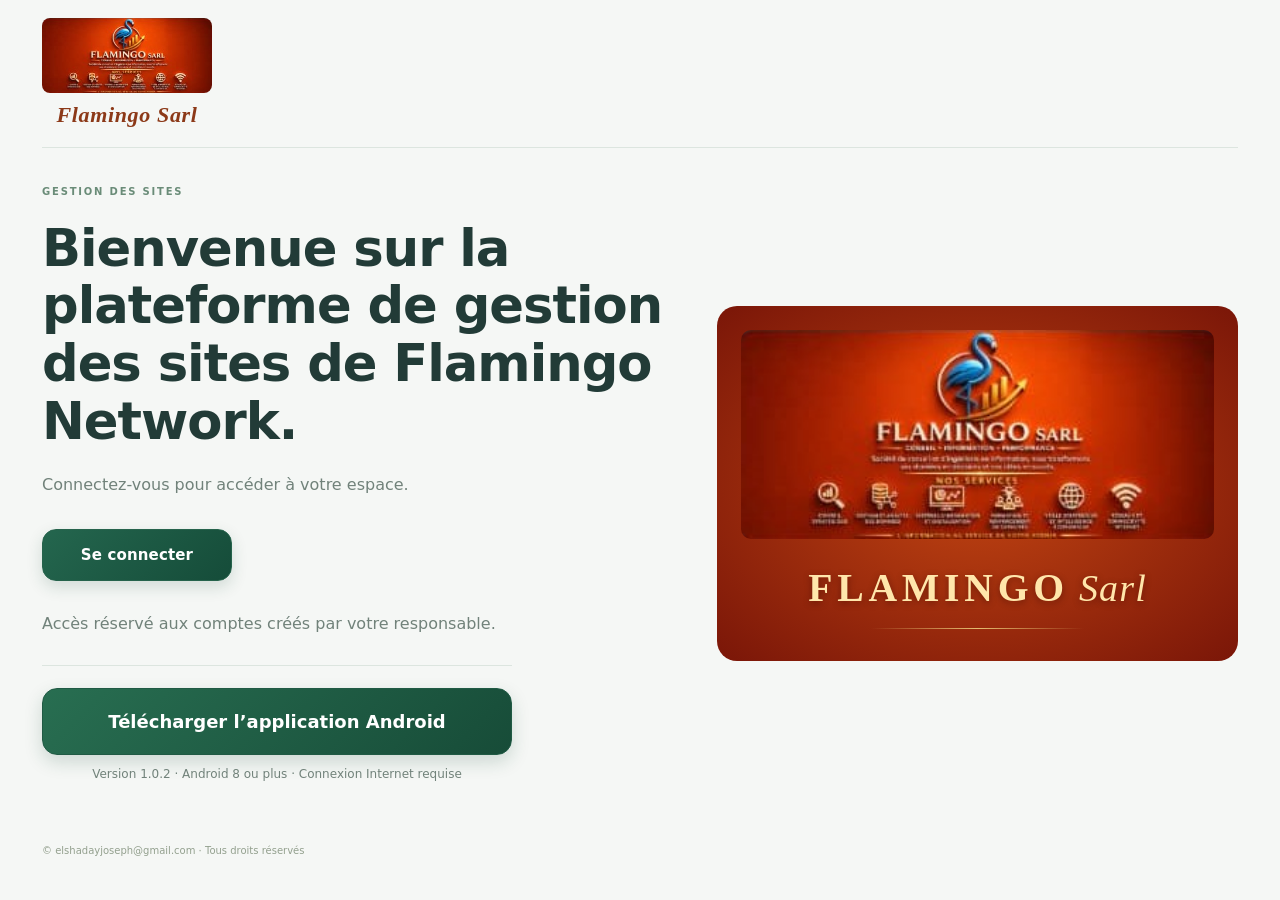
==== index.html @ aff2b4f1 "Allow flexible account names and super-user removal of users and sites while preserving reports" ====
<!doctype html><html lang="fr"><head><meta charset="utf-8"><meta name="viewport" content="width=device-width,initial-scale=1"><title>Flamingo Network · Gestion des sites</title><link rel="icon" href="image1.png" type="image/jpeg"><link rel="stylesheet" href="style.css"></head><body class="public-page"><aside><div class="brand"><img class="brand-logo" src="image1.png" alt="Flamingo SARL"><small>GESTION DES SITES</small></div><nav><button data-view="dashboard" class="active">◫ &nbsp; Tableau de bord</button><button data-view="history">▤ &nbsp; Historique et PDF</button><button data-view="guide">ⓘ &nbsp; Guide d’utilisation</button><button data-view="accounts" id="accounts-nav" hidden>♙ &nbsp; Sites et utilisateurs</button></nav></aside><main><header><div class="header-brand"><img class="header-logo" src="image1.png" alt="Flamingo SARL"><span class="header-brand-name">Flamingo Sarl</span></div><span>ESPACE DE GESTION <span id="mode"></span></span><div><span id="identity"></span> <button id="logout" hidden>Déconnexion</button></div></header><div id="notice" role="status" aria-live="polite"></div><section id="welcome" class="welcome"><div class="welcome-copy"><p class="eyebrow">GESTION DES SITES</p><h1>Bienvenue sur la plateforme de gestion des sites de Flamingo Network.</h1><p>Connectez-vous pour accéder à votre espace.</p><button id="connect" class="primary">Se connecter</button><p class="hint">Accès réservé aux comptes créés par votre responsable.</p><div id="android-download-card" class="android-download-card"><a class="android-download" href="/downloads/flamingo-network-v1.0.2.apk" download="flamingo-network-v1.0.2.apk">Télécharger l’application Android</a><p>Version 1.0.2 · Android 8 ou plus · Connexion Internet requise</p></div></div><div class="welcome-visual"><img id="welcome-picture" src="image1.png" alt="Flamingo SARL — Notre entreprise"><div class="flamingo-signature"><span class="flamingo-wordmark">FLAMINGO</span> <span class="flamingo-sarl">Sarl</span></div><span>◈</span><h2>Bienvenue dans<br>votre espace.</h2><p>Votre plateforme de gestion des sites.</p></div></section><section id="login" hidden><p class="eyebrow">BIENVENUE</p><h1>Connectez-vous à votre espace.</h1><p>Connectez-vous pour retrouver les rapports de votre site.</p><form id="login-form" class="panel login"><label>Nom d’utilisateur ou e-mail<input name="username" autocomplete="username" required autocapitalize="none" spellcheck="false" placeholder="Votre identifiant ou votre e-mail"></label><label>Mot de passe<input name="password" type="password" autocomplete="current-password" required></label><button class="primary">Se connecter</button><button type="button" id="back-welcome">Retour à l’accueil</button></form></section><section id="workspace" hidden><div class="heading"><div><p class="eyebrow">VUE D’ENSEMBLE</p><h1 id="page-title">Tableau de bord</h1><p id="subtitle">Les chiffres du jour. Une vue claire sur votre activité.</p></div><button id="print">↗ &nbsp; Imprimer</button></div><div class="toolbar"><label>Site<select id="site"></select></label><span id="role-label"></span><button id="global-reset" class="danger" hidden>Tout réinitialiser</button></div><div id="dashboard"><div class="section-heading"><h2 id="totals-title">Les cumuls à jour</h2><span id="period-start"></span></div><div id="stats" class="stats"></div><div class="actions"><span>La caisse est collectée ? Clôturez cette période pour démarrer un nouveau cumul.</span><button id="reset" class="danger">Reset cumul · Clôturer la caisse</button></div><section class="panel monthly-panel" id="monthly-panel" hidden><div class="section-heading"><div><p class="eyebrow">PÉRIODE DU 10 AU 9</p><h2 id="monthly-title">Rapport mensuel</h2></div><label class="cycle-label">Période du rapport<select id="report-cycle"></select></label></div><p class="hint">Les remises de caisse ne remettent pas ce rapport à zéro. Les données restent disponibles pour la préparation des parts des associés.</p><div id="monthly-stats" class="stats"></div><p id="monthly-count" class="hint"></p><button id="archive-current-cycle" hidden>Archiver cette période en PDF</button></section><div class="columns"><section class="panel" id="entry-panel"><div class="panel-title"><div><p class="eyebrow">SAISIE QUOTIDIENNE</p><h2 id="form-title">Rapport journalier</h2></div><span class="badge">FC / g</span></div><form id="report-form"><label>Date du rapport<input name="report_date" type="date" required></label><div class="form-grid"><label>Connexion <span>FC</span><input name="connection" type="number" min="0" step="0.01" required placeholder="0"></label><label>Transferts M-pesa <span>FC</span><input name="mpesa" type="number" min="0" step="0.01" required placeholder="0"></label><label>Commission M-pesa (%) <span>FC</span><input name="commission" type="number" min="0" step="0.01" required placeholder="0"></label><label>Montant d’achat d’or <span>FC</span><input name="gold_cost" type="number" min="0" step="0.01" required placeholder="0"></label><label>Poids d’or du jour <span>g</span><input name="gold_weight" type="number" min="0" step="0.001" required placeholder="0,000"></label></div><p class="hint">Le champ « % » correspond à la commission reçue en FC.</p><button class="primary" id="save">Ajouter le rapport</button><button type="button" id="cancel-edit" hidden>Annuler</button></form></section><section class="panel note"><span class="large-icon">◈</span><p class="eyebrow">UNE CAISSE BIEN SUIVIE</p><h2>Chaque journée compte.</h2><p>Ajoutez un rapport par jour et par site. Vos cumuls se mettent à jour automatiquement.</p><hr><p><b>Une remise de caisse traçable</b><br>La clôture conserve vos rapports et ouvre une nouvelle période. Les périodes précédentes restent consultables.</p></section></div><section class="panel reports"><div class="section-heading"><h2 id="reports-title">Rapports journaliers</h2><label class="compact">Filtrer par date <input id="date-filter" type="date"></label></div><div class="table-wrap"><table><thead><tr><th>Date</th><th class="site-col" hidden>Site</th><th>Connexion</th><th>M-pesa</th><th>Commission (%)</th><th>Achat or</th><th>Poids or</th><th class="edit-col">Actions</th></tr></thead><tbody id="reports"></tbody></table></div></section></div><section id="history" hidden><section class="panel" id="archive-history" hidden><h2>Archives PDF et sauvegardes</h2><p id="archive-note"></p><div id="archive-list"></div></section><div id="cash-history"></div></section><section id="accounts" hidden><div class="columns"><section class="panel"><h2>Créer un compte</h2><p>Les comptes sont créés par le super utilisateur. Aucune inscription libre.</p><form id="account-form"><div class="form-grid"><label>Nom d’utilisateur<input name="username" required placeholder="site.centre" autocomplete="off"></label><label>Nom affiché<input name="display_name" required></label><label>Mot de passe initial<input name="password" type="password" required minlength="6" autocomplete="new-password"></label><label>Rôle<select name="role"><option value="site">Utilisateur de site</option><option value="admin">Administrateur</option></select></label><label id="account-site-label">Site attribué<select name="site_id" id="account-site"></select></label></div><p class="hint">Identifiant libre : majuscules, minuscules, espaces et noms courts acceptés. Mot de passe : 6 caractères minimum (Supabase). Deux administrateurs maximum.</p><button class="primary">Créer le compte</button></form></section><section class="panel"><h2>Créer un site</h2><p>Chaque site dispose de ses propres rapports et d’une caisse indépendante.</p><form id="site-form"><label>Nom du site<input name="name" required maxlength="100"></label><p class="hint">Une première période de caisse est ouverte automatiquement.</p><button class="primary">Créer le site</button></form></section></div><section class="panel reports"><h2>Sites existants</h2><div class="table-wrap"><table><thead><tr><th>Site</th><th>Actions</th></tr></thead><tbody id="site-list"></tbody></table></div></section><section class="panel reports"><h2>Comptes existants</h2><div class="table-wrap"><table><thead><tr><th>Nom d’utilisateur</th><th>Nom</th><th>Rôle</th><th>Site</th><th>Actions</th></tr></thead><tbody id="account-list"></tbody></table></div></section></section><section id="guide" class="panel" hidden><h2>Votre rapport quotidien</h2><p>Saisissez les recettes internet, le montant transféré par M-pesa, les commissions reçues, le montant d’achat d’or et le poids d’or. Tous les montants sont en francs congolais (FC), et le poids est en grammes.</p><p>Un seul rapport est autorisé par date et par site. Les cumuls correspondent aux rapports de la période ouverte. La date du rapport doit appartenir à cette période.</p><h2>Rapports mensuels du 10 au 9</h2><p>Une période commence le 10 et se termine le 9 du mois suivant. Les administrateurs et le super utilisateur peuvent choisir une période et consulter ses cinq totaux, pour un site ou tous les sites. La date du rapport détermine sa période mensuelle. Une clôture de caisse ne retire aucun rapport des totaux mensuels. Le calcul des parts des associés sera défini ultérieurement.</p><h2>Accès et clôtures</h2><p>Le compte de site ajoute ses rapports et consulte son historique. Les deux administrateurs consultent tous les sites, impriment et clôturent les caisses. Le super utilisateur dispose en plus de la modification et de la suppression des rapports. Les administrateurs et le super utilisateur choisissent « Tous les sites (All) » pour consulter les cinq cumuls réunis des caisses ouvertes. La clôture se fait site par site.</p><p>« Reset cumul » conserve la période clôturée, l’heure de collecte et le compte ayant effectué la clôture. Les nouveaux rapports alimentent la période suivante.</p></section></section><footer>© elshadayjoseph@gmail.com · Tous droits réservés</footer></main><dialog id="reset-all-dialog"><form id="global-reset-form"><p class="eyebrow">SUPER UTILISATEUR UNIQUEMENT</p><h2>Tout réinitialiser</h2><p>Une sauvegarde complète et un PDF seront enregistrés avant toute suppression. Les rapports courants et les cumuls de caisse de tous les sites seront vidés. Les sites, les comptes et les archives seront conservés.</p><p>Le rapport mensuel repartira lui aussi à zéro. Les anciennes données restent uniquement dans les archives. Aucun reset ne sera effectué si la sauvegarde échoue.</p><label>Pour confirmer, écrivez TOUT REINITIALISER<input name="confirmation" required pattern="TOUT REINITIALISER" autocomplete="off" autocapitalize="characters"></label><label>Votre mot de passe actuel<input name="password" type="password" required autocomplete="current-password"></label><p id="reset-error" role="alert"></p><div class="dialog-actions"><button type="button" id="cancel-global-reset">Annuler</button><button class="danger">Sauvegarder puis tout réinitialiser</button></div></form></dialog><script src="config.js"></script><script type="module" src="app.js?v=accounts-2"></script></body></html>
---- style.css ----
:root{font-family:Inter,system-ui,sans-serif;color:#223b37;background:#f5f7f5;font-size:14px}*{box-sizing:border-box}body{margin:0;display:flex}aside{width:235px;background:#123f36;color:#fff;position:fixed;inset:0 auto 0 0;padding:35px 23px;display:flex;flex-direction:column}.brand{font-size:26px;letter-spacing:3px}.brand small{display:block;font-size:9px;letter-spacing:2px;color:#acc5bd;margin:12px 0 50px}nav button{display:block;width:100%;text-align:left;border:0;color:#bcd1ca;background:none;margin:10px 0;padding:14px 10px;font-size:13px}nav button.active{background:#2c574b;color:#fff}.aside-bottom{margin-top:auto;font-size:12px;line-height:2}.aside-bottom span{color:#9fbfb4;font-size:10px}main{margin-left:235px;padding:0 42px;max-width:1700px;width:calc(100% - 235px)}header{height:83px;border-bottom:1px solid #dce5df;display:flex;align-items:center;justify-content:space-between;font-size:10px;letter-spacing:1px;color:#6c8279}h1{font-size:33px;letter-spacing:-1px;font-weight:600;margin:7px 0 8px}h2{font-size:17px;font-weight:600;margin:0}p{line-height:1.7;color:#71827a}.eyebrow{font-size:10px;letter-spacing:1.8px;color:#6a8c78;font-weight:700;margin:0}.heading{display:flex;justify-content:space-between;align-items:center;margin:32px 0 26px}.heading p:last-child{margin-bottom:0}button{font:inherit;border:1px solid #d5dfd8;background:#fff;color:#305345;border-radius:7px;padding:11px 16px;cursor:pointer}button:hover{filter:brightness(.96)}button:disabled{opacity:.55;cursor:wait}button.primary{background:#205a44;border-color:#205a44;color:white}.toolbar{display:flex;align-items:center;justify-content:space-between;background:#eaf0eb;padding:13px 18px;border-radius:8px;margin-bottom:26px}.toolbar label{display:flex;align-items:center;gap:15px}.toolbar select{width:200px;background:white}label{display:block;font-size:12px;font-weight:500}input,select{font:inherit;width:100%;padding:11px;margin-top:7px;border:1px solid #d9e2da;border-radius:6px;background:#fff;color:#29493c}input:focus,select:focus{outline:2px solid #8bab91;outline-offset:2px}.toolbar select{margin:0}.section-heading{display:flex;align-items:center;justify-content:space-between;margin:0 0 18px;gap:12px}.section-heading>span{font-size:12px;color:#7a8a7f}.stats{display:grid;grid-template-columns:repeat(5,1fr);gap:12px}.stat{border:1px solid #e0e6de;background:white;border-radius:9px;padding:20px 16px}.stat:first-child{background:#205a44;color:white;border-color:#205a44}.stat small{font-size:11px;opacity:.8;display:block;min-height:30px}.stat strong{font-size:23px;display:block;font-weight:600;margin:10px 0;overflow-wrap:anywhere}.stat span{font-size:10px;opacity:.65}.actions{display:flex;align-items:center;justify-content:space-between;gap:12px;margin:18px 0 28px}.actions>span{font-size:11px;color:#77867c}.danger{color:#9c5b32;background:#fff9f1;border-color:#eadbc8;font-size:11px}.columns{display:grid;grid-template-columns:1.6fr 1fr;gap:22px}.panel{background:#fff;border:1px solid #e0e7df;border-radius:10px;padding:25px}.panel-title{display:flex;justify-content:space-between;align-items:center;margin-bottom:22px}.panel-title h2{margin-top:7px}.badge{background:#eef3ea;color:#62814d;padding:7px;border-radius:5px;font-size:10px}.form-grid{display:grid;grid-template-columns:1fr 1fr;gap:18px;margin-top:18px}label span{float:right;font-size:10px;color:#91a18f}.hint{font-size:11px;margin:19px 0}.note{background:#edf1e5;display:flex;flex-direction:column;justify-content:center}.note p{font-size:13px;color:#73816c}.note h2{font-size:26px;margin-top:10px}.note hr{border:0;border-top:1px solid #d5dfcb;width:100%;margin:12px 0}.large-icon{font-size:45px;color:#779261;margin-bottom:20px}.reports{margin:25px 0}.table-wrap{overflow:auto}table{border-collapse:collapse;width:100%;font-size:12px;text-align:left}th{background:#f4f6f1;color:#7c8b7a;font-size:10px;white-space:nowrap}td,th{padding:14px 10px;border-bottom:1px solid #e9eee6}td{white-space:nowrap}td button{font-size:10px;padding:6px;margin-right:5px}.compact{display:flex;align-items:center;gap:10px;font-size:11px}.compact input{width:150px;margin:0}.login{max-width:400px;display:grid;gap:20px;margin-top:25px}.empty{padding:30px;color:#889383;text-align:center}footer{display:flex;justify-content:space-between;color:#93a08e;font-size:10px;padding:25px 0}#notice:not(:empty){background:#fff3d9;border:1px solid #e8d8ad;border-radius:6px;padding:14px;margin-top:20px;line-height:1.6}#identity,#role-label{font-size:11px}#mode{color:#ab682f}#history .panel{margin-bottom:20px}#history h2{margin-bottom:10px}[hidden]{display:none!important}@media(max-width:1150px){.stats{grid-template-columns:repeat(3,1fr)}.columns{grid-template-columns:1fr}.note{display:none}}@media(max-width:760px){aside{position:static;width:100%;padding:15px}.brand{font-size:20px}.brand small,.aside-bottom{display:none}nav{display:flex;gap:8px;overflow:auto}nav button{white-space:nowrap;font-size:11px;padding:10px;margin:12px 0 0}body{display:block}main{margin:0;padding:0 18px;width:100%}header{height:65px;gap:10px}header>span{display:none}.heading{align-items:flex-start;gap:15px}h1{font-size:27px}.stats{grid-template-columns:1fr 1fr}.stat{padding:15px}.stat strong{font-size:20px}.actions{align-items:flex-start;flex-direction:column}.panel{padding:18px}.form-grid{gap:14px}.toolbar{gap:10px}.toolbar select{width:150px}footer{gap:20px}.section-heading{flex-wrap:wrap}}@media print{aside,header,footer,.heading button,.toolbar,#entry-panel,.note,.actions,.edit-col,td:last-child button,#notice,.compact,nav{display:none!important}main{margin:0;padding:0;width:100%;max-width:none}body{background:white;color:black}.stats{grid-template-columns:repeat(5,1fr)}.stat{break-inside:avoid;padding:10px}.stat strong{font-size:16px}.reports{border:0;padding:0}.panel{break-inside:avoid}.table-wrap{overflow:visible}table{font-size:10px}.heading{margin:15px 0}.heading p{color:black}.stat:first-child{background:white;color:black}#history .panel{break-inside:auto}}

.public-page aside{display:none}.public-page main{margin-left:0;width:100%;max-width:none}.public-page header{justify-content:flex-end}.public-page footer{margin-top:35px}.welcome{display:grid;grid-template-columns:1.2fr 1fr;min-height:65vh;gap:50px;align-items:center;max-width:1200px;margin:35px auto}.welcome h1{font-size:clamp(35px,4vw,58px);line-height:1.13;max-width:700px;margin:20px 0}.welcome-copy>p:not(.eyebrow){max-width:470px;font-size:16px}.welcome-copy button{margin:15px 10px 10px 0}.welcome-visual{min-height:420px;border-radius:20px;background:#174a3b;color:white;padding:55px;display:flex;flex-direction:column;justify-content:center}.welcome-visual>span{font-size:85px;color:#bbd79e}.welcome-visual h2{font-size:32px;line-height:1.3;margin-top:25px}.welcome-visual p{color:#b3c8b8}.public-page #login{max-width:900px;margin:50px auto}#accounts h2{margin-bottom:15px}#accounts input,#accounts select{margin-bottom:10px}@media(max-width:760px){.welcome{grid-template-columns:1fr;gap:25px}.welcome-visual{min-height:230px;padding:30px}.welcome-visual>span{font-size:45px}.welcome-visual h2{font-size:25px}.welcome-copy>p:not(.eyebrow){font-size:14px}}

.public-page footer .private-details,.public-page #identity{display:none}

.welcome-visual{position:relative;overflow:hidden}.welcome-visual #welcome-picture{display:none;position:absolute;inset:0;width:100%;height:100%;object-fit:cover}.welcome-visual.has-image #welcome-picture{display:block}.welcome-visual.has-image:after{content:"";position:absolute;inset:0;background:linear-gradient(0deg,rgba(5,34,24,.82),rgba(5,34,24,.08))}.welcome-visual>span,.welcome-visual>h2,.welcome-visual>p{position:relative;z-index:1}.welcome-visual.has-image>span{opacity:0}

.public-page header>span{display:none}

#connect,#login-form>.primary{min-height:52px;min-width:190px;padding:15px 30px;border-radius:14px;border:1px solid #26634c;background:linear-gradient(135deg,#24664e,#154c39);color:#fff;font-size:15px;font-weight:650;letter-spacing:.15px;box-shadow:0 6px 16px rgba(22,76,57,.16);transition:background .18s ease,box-shadow .18s ease,transform .18s ease}#connect:hover,#login-form>.primary:hover{background:linear-gradient(135deg,#2c755a,#1a5a43);box-shadow:0 8px 20px rgba(22,76,57,.22);transform:translateY(-1px);filter:none}#connect:active,#login-form>.primary:active{transform:translateY(0);box-shadow:0 3px 8px rgba(22,76,57,.15)}#connect:focus-visible,#login-form>.primary:focus-visible{outline:3px solid #8bbba4;outline-offset:4px}#login-form>.primary{width:100%}@media(prefers-reduced-motion:reduce){#connect,#login-form>.primary{transition:none;transform:none!important}}
@media screen and (max-width:760px){html,body{max-width:100%;overflow-x:clip}main,section,.columns>*{min-width:0}.public-page main{padding:0 20px}.public-page header{height:30px;min-height:30px}.welcome{margin-top:20px;min-height:auto}.welcome h1{font-size:clamp(30px,8vw,43px);overflow-wrap:break-word}.welcome-copy>p:not(.eyebrow){font-size:15px;line-height:1.65}#connect{width:100%;margin:14px 0;min-height:54px}.welcome-visual{min-height:260px}.login{max-width:100%;width:100%}input,select{font-size:16px;min-height:46px}button{min-height:44px}td button{min-height:40px;padding:10px}.heading{margin:24px 0 20px}.heading>div{min-width:0}.toolbar{flex-wrap:wrap}.toolbar label{flex:1}.toolbar select{flex:1;min-width:0}.table-wrap{max-width:100%;overflow-x:auto;-webkit-overflow-scrolling:touch}header{height:auto;min-height:65px;padding:12px 0}header>div{display:flex;align-items:center;justify-content:space-between;gap:12px;width:100%;min-width:0}#identity{overflow-wrap:anywhere;letter-spacing:0}.section-heading .compact{flex-wrap:wrap}footer{flex-direction:column;gap:8px;line-height:1.6}.actions button{width:100%}}
@media screen and (max-width:430px){.form-grid,.columns{grid-template-columns:1fr}.welcome-visual{min-height:220px;padding:25px}.welcome-visual h2{font-size:24px}.panel{padding:17px}.stats{gap:9px}.stat{padding:13px 10px}.stat strong{font-size:19px}.heading h1{font-size:25px}.heading>button{padding:10px;white-space:nowrap}.public-page #login{margin:25px auto}}

.monthly-panel{margin:0 0 26px;border-top:3px solid #7b9d72}.monthly-panel .eyebrow{margin-bottom:8px}.cycle-label{min-width:220px}.cycle-label select{font-size:13px}.monthly-panel .stat:first-child{background:#fff;color:#223b37;border-color:#e0e6de}.monthly-panel>#monthly-count{margin-bottom:0}@media screen and (max-width:760px){.cycle-label{width:100%;min-width:0}.cycle-label select{font-size:16px}}@media print{.monthly-panel .cycle-label{display:block}.monthly-panel select{border:0;padding:0;background:white;appearance:none}.monthly-panel{break-inside:auto}}

.android-download-card{margin-top:28px;padding-top:22px;border-top:1px solid #dce5df;max-width:470px}.android-download{display:inline-flex;align-items:center;justify-content:center;min-height:48px;padding:13px 22px;border:1px solid #9db8a6;border-radius:12px;background:#edf4ee;color:#205a44;text-decoration:none;font-size:14px;font-weight:650;line-height:1.5;text-align:center}.android-download:hover{background:#dfece1;border-color:#6f967c}.android-download:focus-visible{outline:3px solid #8bbba4;outline-offset:4px}.android-download-card>p{font-size:11px!important;line-height:1.6!important;margin:10px 0 0;color:#71827a}@media screen and (max-width:760px){.android-download{width:100%;min-height:52px}.android-download-card{max-width:none;margin-top:22px}}@media print{.android-download-card{display:none}}

.header-logo{display:none}.brand-logo{display:block;width:100%;max-width:190px;height:auto;border-radius:8px;letter-spacing:normal}.brand small{margin-top:15px;letter-spacing:1.5px}.public-page header{justify-content:flex-start;min-height:102px;height:auto;padding:18px 0}.public-page .header-logo{display:block;width:170px;height:auto;border-radius:8px}.public-page header>div{display:none}.welcome-visual.has-image{min-height:340px;background:radial-gradient(ellipse at center,#c34512,#7a1608);align-items:center;padding:24px}.welcome-visual.has-image #welcome-picture{position:static;width:100%;height:auto;max-height:480px;object-fit:contain;border-radius:10px}.welcome-visual.has-image:after{display:none}.welcome-visual.has-image>span,.welcome-visual.has-image>h2,.welcome-visual.has-image>p{display:none}@media screen and (max-width:760px){.public-page header{min-height:88px;height:auto;padding:15px 0}.public-page .header-logo{width:145px}.welcome-visual.has-image{min-height:210px;padding:18px}.brand-logo{max-width:150px}.brand small{display:none}}

.flamingo-signature{display:flex;align-items:baseline;justify-content:center;flex-wrap:wrap;gap:10px;margin:26px 0 8px;padding:0 8px 17px;position:relative;text-align:center;color:#ffe6ab;text-shadow:0 2px 7px rgba(56,9,0,.45)}.flamingo-signature:after{content:"";position:absolute;bottom:0;left:20%;right:20%;height:1px;background:linear-gradient(90deg,transparent,#e4bd70,transparent)}.flamingo-wordmark{font-family:Georgia,"Times New Roman",serif;font-size:clamp(25px,3.1vw,43px);font-weight:700;letter-spacing:.12em;line-height:1.2}.flamingo-sarl{font-family:Georgia,"Times New Roman",serif;font-size:clamp(25px,3vw,38px);font-style:italic;font-weight:400;letter-spacing:.03em;line-height:1.2}@media screen and (max-width:430px){.flamingo-signature{gap:7px;margin-top:20px;padding-left:0;padding-right:0}.flamingo-wordmark{font-size:27px;letter-spacing:.09em}.flamingo-sarl{font-size:27px}}

.header-brand{display:none}.public-page header>.header-brand{display:flex;flex-direction:column;align-items:center;gap:8px;width:auto}.header-brand-name{font-family:Georgia,"Times New Roman",serif;font-size:22px;font-style:italic;font-weight:600;letter-spacing:.03em;color:#8c3918;line-height:1.25;text-align:center}@media screen and (max-width:760px){.public-page header>.header-brand{width:auto;gap:7px}.header-brand-name{font-size:20px}}

.android-download{width:100%;min-height:66px;padding:19px 24px;border-radius:15px;border:1px solid #205a44;background:linear-gradient(135deg,#286e51,#174c38);color:#fff;font-size:18px;font-weight:700;box-shadow:0 7px 18px rgba(22,76,57,.18)}.android-download:hover{background:linear-gradient(135deg,#327f60,#205d44);border-color:#205a44;color:#fff}.android-download-card>p{font-size:12px!important;text-align:center}@media screen and (max-width:760px){.android-download{min-height:66px;padding:18px 16px;font-size:18px;line-height:1.4}}

dialog{width:calc(100% - 32px);max-width:560px;border:1px solid #dce5df;border-radius:16px;padding:28px;color:#223b37;background:#fff;max-height:90vh;overflow:auto}dialog::backdrop{background:rgba(11,31,25,.6)}dialog h2{font-size:24px;margin:10px 0}dialog label{margin:18px 0}#reset-error{color:#9c3e29}.dialog-actions,.archive-buttons{display:flex;gap:10px;flex-wrap:wrap}.dialog-actions{margin-top:22px;justify-content:flex-end}.archive-item{display:flex;justify-content:space-between;align-items:center;gap:20px;padding:20px 0;border-bottom:1px solid #e0e7df}.archive-item h3{font-size:15px;margin:0}.archive-item p{font-size:12px;margin:8px 0 0}#archive-history{margin-bottom:24px}.archive-buttons button{font-size:12px}.toolbar #global-reset{margin-left:auto}@media screen and (max-width:760px){.archive-item{align-items:flex-start;flex-direction:column}.archive-buttons,.archive-buttons button{width:100%}dialog{padding:20px}.dialog-actions button{width:100%}.toolbar #global-reset{width:100%;margin-left:0}}@media print{#global-reset,#archive-current-cycle,.archive-buttons,dialog{display:none!important}}
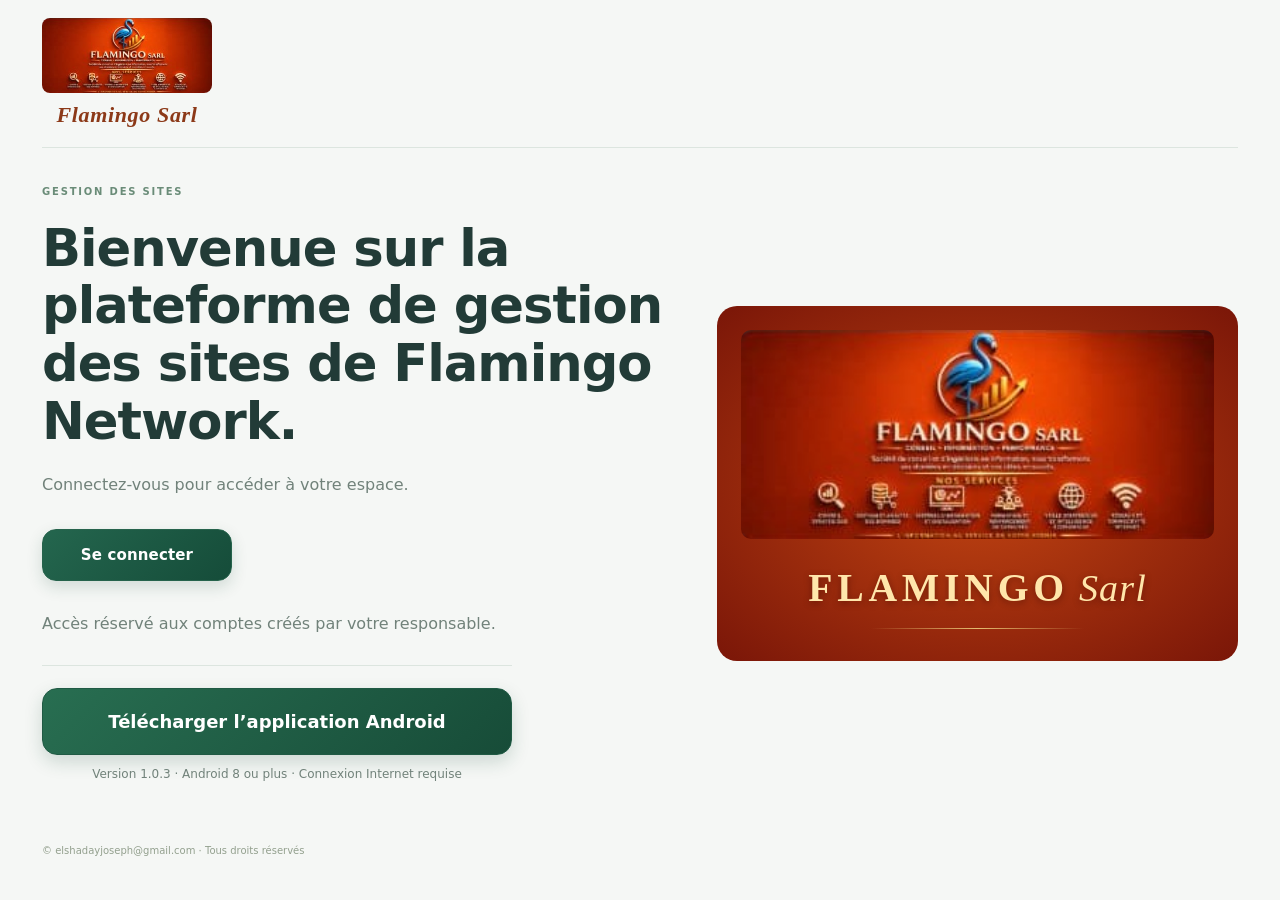
==== commit 2b048876: "Release Android 1.0.3 with full-size square launcher icon and OEM fallback" ====
--- a/index.html
+++ b/index.html
@@ -1 +1 @@
-<!doctype html><html lang="fr"><head><meta charset="utf-8"><meta name="viewport" content="width=device-width,initial-scale=1"><title>Flamingo Network · Gestion des sites</title><link rel="icon" href="image1.png" type="image/jpeg"><link rel="stylesheet" href="style.css"></head><body class="public-page"><aside><div class="brand"><img class="brand-logo" src="image1.png" alt="Flamingo SARL"><small>GESTION DES SITES</small></div><nav><button data-view="dashboard" class="active">◫ &nbsp; Tableau de bord</button><button data-view="history">▤ &nbsp; Historique et PDF</button><button data-view="guide">ⓘ &nbsp; Guide d’utilisation</button><button data-view="accounts" id="accounts-nav" hidden>♙ &nbsp; Sites et utilisateurs</button></nav></aside><main><header><div class="header-brand"><img class="header-logo" src="image1.png" alt="Flamingo SARL"><span class="header-brand-name">Flamingo Sarl</span></div><span>ESPACE DE GESTION <span id="mode"></span></span><div><span id="identity"></span> <button id="logout" hidden>Déconnexion</button></div></header><div id="notice" role="status" aria-live="polite"></div><section id="welcome" class="welcome"><div class="welcome-copy"><p class="eyebrow">GESTION DES SITES</p><h1>Bienvenue sur la plateforme de gestion des sites de Flamingo Network.</h1><p>Connectez-vous pour accéder à votre espace.</p><button id="connect" class="primary">Se connecter</button><p class="hint">Accès réservé aux comptes créés par votre responsable.</p><div id="android-download-card" class="android-download-card"><a class="android-download" href="/downloads/flamingo-network-v1.0.2.apk" download="flamingo-network-v1.0.2.apk">Télécharger l’application Android</a><p>Version 1.0.2 · Android 8 ou plus · Connexion Internet requise</p></div></div><div class="welcome-visual"><img id="welcome-picture" src="image1.png" alt="Flamingo SARL — Notre entreprise"><div class="flamingo-signature"><span class="flamingo-wordmark">FLAMINGO</span> <span class="flamingo-sarl">Sarl</span></div><span>◈</span><h2>Bienvenue dans<br>votre espace.</h2><p>Votre plateforme de gestion des sites.</p></div></section><section id="login" hidden><p class="eyebrow">BIENVENUE</p><h1>Connectez-vous à votre espace.</h1><p>Connectez-vous pour retrouver les rapports de votre site.</p><form id="login-form" class="panel login"><label>Nom d’utilisateur ou e-mail<input name="username" autocomplete="username" required autocapitalize="none" spellcheck="false" placeholder="Votre identifiant ou votre e-mail"></label><label>Mot de passe<input name="password" type="password" autocomplete="current-password" required></label><button class="primary">Se connecter</button><button type="button" id="back-welcome">Retour à l’accueil</button></form></section><section id="workspace" hidden><div class="heading"><div><p class="eyebrow">VUE D’ENSEMBLE</p><h1 id="page-title">Tableau de bord</h1><p id="subtitle">Les chiffres du jour. Une vue claire sur votre activité.</p></div><button id="print">↗ &nbsp; Imprimer</button></div><div class="toolbar"><label>Site<select id="site"></select></label><span id="role-label"></span><button id="global-reset" class="danger" hidden>Tout réinitialiser</button></div><div id="dashboard"><div class="section-heading"><h2 id="totals-title">Les cumuls à jour</h2><span id="period-start"></span></div><div id="stats" class="stats"></div><div class="actions"><span>La caisse est collectée ? Clôturez cette période pour démarrer un nouveau cumul.</span><button id="reset" class="danger">Reset cumul · Clôturer la caisse</button></div><section class="panel monthly-panel" id="monthly-panel" hidden><div class="section-heading"><div><p class="eyebrow">PÉRIODE DU 10 AU 9</p><h2 id="monthly-title">Rapport mensuel</h2></div><label class="cycle-label">Période du rapport<select id="report-cycle"></select></label></div><p class="hint">Les remises de caisse ne remettent pas ce rapport à zéro. Les données restent disponibles pour la préparation des parts des associés.</p><div id="monthly-stats" class="stats"></div><p id="monthly-count" class="hint"></p><button id="archive-current-cycle" hidden>Archiver cette période en PDF</button></section><div class="columns"><section class="panel" id="entry-panel"><div class="panel-title"><div><p class="eyebrow">SAISIE QUOTIDIENNE</p><h2 id="form-title">Rapport journalier</h2></div><span class="badge">FC / g</span></div><form id="report-form"><label>Date du rapport<input name="report_date" type="date" required></label><div class="form-grid"><label>Connexion <span>FC</span><input name="connection" type="number" min="0" step="0.01" required placeholder="0"></label><label>Transferts M-pesa <span>FC</span><input name="mpesa" type="number" min="0" step="0.01" required placeholder="0"></label><label>Commission M-pesa (%) <span>FC</span><input name="commission" type="number" min="0" step="0.01" required placeholder="0"></label><label>Montant d’achat d’or <span>FC</span><input name="gold_cost" type="number" min="0" step="0.01" required placeholder="0"></label><label>Poids d’or du jour <span>g</span><input name="gold_weight" type="number" min="0" step="0.001" required placeholder="0,000"></label></div><p class="hint">Le champ « % » correspond à la commission reçue en FC.</p><button class="primary" id="save">Ajouter le rapport</button><button type="button" id="cancel-edit" hidden>Annuler</button></form></section><section class="panel note"><span class="large-icon">◈</span><p class="eyebrow">UNE CAISSE BIEN SUIVIE</p><h2>Chaque journée compte.</h2><p>Ajoutez un rapport par jour et par site. Vos cumuls se mettent à jour automatiquement.</p><hr><p><b>Une remise de caisse traçable</b><br>La clôture conserve vos rapports et ouvre une nouvelle période. Les périodes précédentes restent consultables.</p></section></div><section class="panel reports"><div class="section-heading"><h2 id="reports-title">Rapports journaliers</h2><label class="compact">Filtrer par date <input id="date-filter" type="date"></label></div><div class="table-wrap"><table><thead><tr><th>Date</th><th class="site-col" hidden>Site</th><th>Connexion</th><th>M-pesa</th><th>Commission (%)</th><th>Achat or</th><th>Poids or</th><th class="edit-col">Actions</th></tr></thead><tbody id="reports"></tbody></table></div></section></div><section id="history" hidden><section class="panel" id="archive-history" hidden><h2>Archives PDF et sauvegardes</h2><p id="archive-note"></p><div id="archive-list"></div></section><div id="cash-history"></div></section><section id="accounts" hidden><div class="columns"><section class="panel"><h2>Créer un compte</h2><p>Les comptes sont créés par le super utilisateur. Aucune inscription libre.</p><form id="account-form"><div class="form-grid"><label>Nom d’utilisateur<input name="username" required placeholder="site.centre" autocomplete="off"></label><label>Nom affiché<input name="display_name" required></label><label>Mot de passe initial<input name="password" type="password" required minlength="6" autocomplete="new-password"></label><label>Rôle<select name="role"><option value="site">Utilisateur de site</option><option value="admin">Administrateur</option></select></label><label id="account-site-label">Site attribué<select name="site_id" id="account-site"></select></label></div><p class="hint">Identifiant libre : majuscules, minuscules, espaces et noms courts acceptés. Mot de passe : 6 caractères minimum (Supabase). Deux administrateurs maximum.</p><button class="primary">Créer le compte</button></form></section><section class="panel"><h2>Créer un site</h2><p>Chaque site dispose de ses propres rapports et d’une caisse indépendante.</p><form id="site-form"><label>Nom du site<input name="name" required maxlength="100"></label><p class="hint">Une première période de caisse est ouverte automatiquement.</p><button class="primary">Créer le site</button></form></section></div><section class="panel reports"><h2>Sites existants</h2><div class="table-wrap"><table><thead><tr><th>Site</th><th>Actions</th></tr></thead><tbody id="site-list"></tbody></table></div></section><section class="panel reports"><h2>Comptes existants</h2><div class="table-wrap"><table><thead><tr><th>Nom d’utilisateur</th><th>Nom</th><th>Rôle</th><th>Site</th><th>Actions</th></tr></thead><tbody id="account-list"></tbody></table></div></section></section><section id="guide" class="panel" hidden><h2>Votre rapport quotidien</h2><p>Saisissez les recettes internet, le montant transféré par M-pesa, les commissions reçues, le montant d’achat d’or et le poids d’or. Tous les montants sont en francs congolais (FC), et le poids est en grammes.</p><p>Un seul rapport est autorisé par date et par site. Les cumuls correspondent aux rapports de la période ouverte. La date du rapport doit appartenir à cette période.</p><h2>Rapports mensuels du 10 au 9</h2><p>Une période commence le 10 et se termine le 9 du mois suivant. Les administrateurs et le super utilisateur peuvent choisir une période et consulter ses cinq totaux, pour un site ou tous les sites. La date du rapport détermine sa période mensuelle. Une clôture de caisse ne retire aucun rapport des totaux mensuels. Le calcul des parts des associés sera défini ultérieurement.</p><h2>Accès et clôtures</h2><p>Le compte de site ajoute ses rapports et consulte son historique. Les deux administrateurs consultent tous les sites, impriment et clôturent les caisses. Le super utilisateur dispose en plus de la modification et de la suppression des rapports. Les administrateurs et le super utilisateur choisissent « Tous les sites (All) » pour consulter les cinq cumuls réunis des caisses ouvertes. La clôture se fait site par site.</p><p>« Reset cumul » conserve la période clôturée, l’heure de collecte et le compte ayant effectué la clôture. Les nouveaux rapports alimentent la période suivante.</p></section></section><footer>© elshadayjoseph@gmail.com · Tous droits réservés</footer></main><dialog id="reset-all-dialog"><form id="global-reset-form"><p class="eyebrow">SUPER UTILISATEUR UNIQUEMENT</p><h2>Tout réinitialiser</h2><p>Une sauvegarde complète et un PDF seront enregistrés avant toute suppression. Les rapports courants et les cumuls de caisse de tous les sites seront vidés. Les sites, les comptes et les archives seront conservés.</p><p>Le rapport mensuel repartira lui aussi à zéro. Les anciennes données restent uniquement dans les archives. Aucun reset ne sera effectué si la sauvegarde échoue.</p><label>Pour confirmer, écrivez TOUT REINITIALISER<input name="confirmation" required pattern="TOUT REINITIALISER" autocomplete="off" autocapitalize="characters"></label><label>Votre mot de passe actuel<input name="password" type="password" required autocomplete="current-password"></label><p id="reset-error" role="alert"></p><div class="dialog-actions"><button type="button" id="cancel-global-reset">Annuler</button><button class="danger">Sauvegarder puis tout réinitialiser</button></div></form></dialog><script src="config.js"></script><script type="module" src="app.js?v=accounts-2"></script></body></html>
+<!doctype html><html lang="fr"><head><meta charset="utf-8"><meta name="viewport" content="width=device-width,initial-scale=1"><title>Flamingo Network · Gestion des sites</title><link rel="icon" href="image1.png" type="image/jpeg"><link rel="stylesheet" href="style.css"></head><body class="public-page"><aside><div class="brand"><img class="brand-logo" src="image1.png" alt="Flamingo SARL"><small>GESTION DES SITES</small></div><nav><button data-view="dashboard" class="active">◫ &nbsp; Tableau de bord</button><button data-view="history">▤ &nbsp; Historique et PDF</button><button data-view="guide">ⓘ &nbsp; Guide d’utilisation</button><button data-view="accounts" id="accounts-nav" hidden>♙ &nbsp; Sites et utilisateurs</button></nav></aside><main><header><div class="header-brand"><img class="header-logo" src="image1.png" alt="Flamingo SARL"><span class="header-brand-name">Flamingo Sarl</span></div><span>ESPACE DE GESTION <span id="mode"></span></span><div><span id="identity"></span> <button id="logout" hidden>Déconnexion</button></div></header><div id="notice" role="status" aria-live="polite"></div><section id="welcome" class="welcome"><div class="welcome-copy"><p class="eyebrow">GESTION DES SITES</p><h1>Bienvenue sur la plateforme de gestion des sites de Flamingo Network.</h1><p>Connectez-vous pour accéder à votre espace.</p><button id="connect" class="primary">Se connecter</button><p class="hint">Accès réservé aux comptes créés par votre responsable.</p><div id="android-download-card" class="android-download-card"><a class="android-download" href="/downloads/flamingo-network-v1.0.3.apk" download="flamingo-network-v1.0.3.apk">Télécharger l’application Android</a><p>Version 1.0.3 · Android 8 ou plus · Connexion Internet requise</p></div></div><div class="welcome-visual"><img id="welcome-picture" src="image1.png" alt="Flamingo SARL — Notre entreprise"><div class="flamingo-signature"><span class="flamingo-wordmark">FLAMINGO</span> <span class="flamingo-sarl">Sarl</span></div><span>◈</span><h2>Bienvenue dans<br>votre espace.</h2><p>Votre plateforme de gestion des sites.</p></div></section><section id="login" hidden><p class="eyebrow">BIENVENUE</p><h1>Connectez-vous à votre espace.</h1><p>Connectez-vous pour retrouver les rapports de votre site.</p><form id="login-form" class="panel login"><label>Nom d’utilisateur ou e-mail<input name="username" autocomplete="username" required autocapitalize="none" spellcheck="false" placeholder="Votre identifiant ou votre e-mail"></label><label>Mot de passe<input name="password" type="password" autocomplete="current-password" required></label><button class="primary">Se connecter</button><button type="button" id="back-welcome">Retour à l’accueil</button></form></section><section id="workspace" hidden><div class="heading"><div><p class="eyebrow">VUE D’ENSEMBLE</p><h1 id="page-title">Tableau de bord</h1><p id="subtitle">Les chiffres du jour. Une vue claire sur votre activité.</p></div><button id="print">↗ &nbsp; Imprimer</button></div><div class="toolbar"><label>Site<select id="site"></select></label><span id="role-label"></span><button id="global-reset" class="danger" hidden>Tout réinitialiser</button></div><div id="dashboard"><div class="section-heading"><h2 id="totals-title">Les cumuls à jour</h2><span id="period-start"></span></div><div id="stats" class="stats"></div><div class="actions"><span>La caisse est collectée ? Clôturez cette période pour démarrer un nouveau cumul.</span><button id="reset" class="danger">Reset cumul · Clôturer la caisse</button></div><section class="panel monthly-panel" id="monthly-panel" hidden><div class="section-heading"><div><p class="eyebrow">PÉRIODE DU 10 AU 9</p><h2 id="monthly-title">Rapport mensuel</h2></div><label class="cycle-label">Période du rapport<select id="report-cycle"></select></label></div><p class="hint">Les remises de caisse ne remettent pas ce rapport à zéro. Les données restent disponibles pour la préparation des parts des associés.</p><div id="monthly-stats" class="stats"></div><p id="monthly-count" class="hint"></p><button id="archive-current-cycle" hidden>Archiver cette période en PDF</button></section><div class="columns"><section class="panel" id="entry-panel"><div class="panel-title"><div><p class="eyebrow">SAISIE QUOTIDIENNE</p><h2 id="form-title">Rapport journalier</h2></div><span class="badge">FC / g</span></div><form id="report-form"><label>Date du rapport<input name="report_date" type="date" required></label><div class="form-grid"><label>Connexion <span>FC</span><input name="connection" type="number" min="0" step="0.01" required placeholder="0"></label><label>Transferts M-pesa <span>FC</span><input name="mpesa" type="number" min="0" step="0.01" required placeholder="0"></label><label>Commission M-pesa (%) <span>FC</span><input name="commission" type="number" min="0" step="0.01" required placeholder="0"></label><label>Montant d’achat d’or <span>FC</span><input name="gold_cost" type="number" min="0" step="0.01" required placeholder="0"></label><label>Poids d’or du jour <span>g</span><input name="gold_weight" type="number" min="0" step="0.001" required placeholder="0,000"></label></div><p class="hint">Le champ « % » correspond à la commission reçue en FC.</p><button class="primary" id="save">Ajouter le rapport</button><button type="button" id="cancel-edit" hidden>Annuler</button></form></section><section class="panel note"><span class="large-icon">◈</span><p class="eyebrow">UNE CAISSE BIEN SUIVIE</p><h2>Chaque journée compte.</h2><p>Ajoutez un rapport par jour et par site. Vos cumuls se mettent à jour automatiquement.</p><hr><p><b>Une remise de caisse traçable</b><br>La clôture conserve vos rapports et ouvre une nouvelle période. Les périodes précédentes restent consultables.</p></section></div><section class="panel reports"><div class="section-heading"><h2 id="reports-title">Rapports journaliers</h2><label class="compact">Filtrer par date <input id="date-filter" type="date"></label></div><div class="table-wrap"><table><thead><tr><th>Date</th><th class="site-col" hidden>Site</th><th>Connexion</th><th>M-pesa</th><th>Commission (%)</th><th>Achat or</th><th>Poids or</th><th class="edit-col">Actions</th></tr></thead><tbody id="reports"></tbody></table></div></section></div><section id="history" hidden><section class="panel" id="archive-history" hidden><h2>Archives PDF et sauvegardes</h2><p id="archive-note"></p><div id="archive-list"></div></section><div id="cash-history"></div></section><section id="accounts" hidden><div class="columns"><section class="panel"><h2>Créer un compte</h2><p>Les comptes sont créés par le super utilisateur. Aucune inscription libre.</p><form id="account-form"><div class="form-grid"><label>Nom d’utilisateur<input name="username" required placeholder="site.centre" autocomplete="off"></label><label>Nom affiché<input name="display_name" required></label><label>Mot de passe initial<input name="password" type="password" required minlength="6" autocomplete="new-password"></label><label>Rôle<select name="role"><option value="site">Utilisateur de site</option><option value="admin">Administrateur</option></select></label><label id="account-site-label">Site attribué<select name="site_id" id="account-site"></select></label></div><p class="hint">Identifiant libre : majuscules, minuscules, espaces et noms courts acceptés. Mot de passe : 6 caractères minimum (Supabase). Deux administrateurs maximum.</p><button class="primary">Créer le compte</button></form></section><section class="panel"><h2>Créer un site</h2><p>Chaque site dispose de ses propres rapports et d’une caisse indépendante.</p><form id="site-form"><label>Nom du site<input name="name" required maxlength="100"></label><p class="hint">Une première période de caisse est ouverte automatiquement.</p><button class="primary">Créer le site</button></form></section></div><section class="panel reports"><h2>Sites existants</h2><div class="table-wrap"><table><thead><tr><th>Site</th><th>Actions</th></tr></thead><tbody id="site-list"></tbody></table></div></section><section class="panel reports"><h2>Comptes existants</h2><div class="table-wrap"><table><thead><tr><th>Nom d’utilisateur</th><th>Nom</th><th>Rôle</th><th>Site</th><th>Actions</th></tr></thead><tbody id="account-list"></tbody></table></div></section></section><section id="guide" class="panel" hidden><h2>Votre rapport quotidien</h2><p>Saisissez les recettes internet, le montant transféré par M-pesa, les commissions reçues, le montant d’achat d’or et le poids d’or. Tous les montants sont en francs congolais (FC), et le poids est en grammes.</p><p>Un seul rapport est autorisé par date et par site. Les cumuls correspondent aux rapports de la période ouverte. La date du rapport doit appartenir à cette période.</p><h2>Rapports mensuels du 10 au 9</h2><p>Une période commence le 10 et se termine le 9 du mois suivant. Les administrateurs et le super utilisateur peuvent choisir une période et consulter ses cinq totaux, pour un site ou tous les sites. La date du rapport détermine sa période mensuelle. Une clôture de caisse ne retire aucun rapport des totaux mensuels. Le calcul des parts des associés sera défini ultérieurement.</p><h2>Accès et clôtures</h2><p>Le compte de site ajoute ses rapports et consulte son historique. Les deux administrateurs consultent tous les sites, impriment et clôturent les caisses. Le super utilisateur dispose en plus de la modification et de la suppression des rapports. Les administrateurs et le super utilisateur choisissent « Tous les sites (All) » pour consulter les cinq cumuls réunis des caisses ouvertes. La clôture se fait site par site.</p><p>« Reset cumul » conserve la période clôturée, l’heure de collecte et le compte ayant effectué la clôture. Les nouveaux rapports alimentent la période suivante.</p></section></section><footer>© elshadayjoseph@gmail.com · Tous droits réservés</footer></main><dialog id="reset-all-dialog"><form id="global-reset-form"><p class="eyebrow">SUPER UTILISATEUR UNIQUEMENT</p><h2>Tout réinitialiser</h2><p>Une sauvegarde complète et un PDF seront enregistrés avant toute suppression. Les rapports courants et les cumuls de caisse de tous les sites seront vidés. Les sites, les comptes et les archives seront conservés.</p><p>Le rapport mensuel repartira lui aussi à zéro. Les anciennes données restent uniquement dans les archives. Aucun reset ne sera effectué si la sauvegarde échoue.</p><label>Pour confirmer, écrivez TOUT REINITIALISER<input name="confirmation" required pattern="TOUT REINITIALISER" autocomplete="off" autocapitalize="characters"></label><label>Votre mot de passe actuel<input name="password" type="password" required autocomplete="current-password"></label><p id="reset-error" role="alert"></p><div class="dialog-actions"><button type="button" id="cancel-global-reset">Annuler</button><button class="danger">Sauvegarder puis tout réinitialiser</button></div></form></dialog><script src="config.js"></script><script type="module" src="app.js?v=accounts-2"></script></body></html>
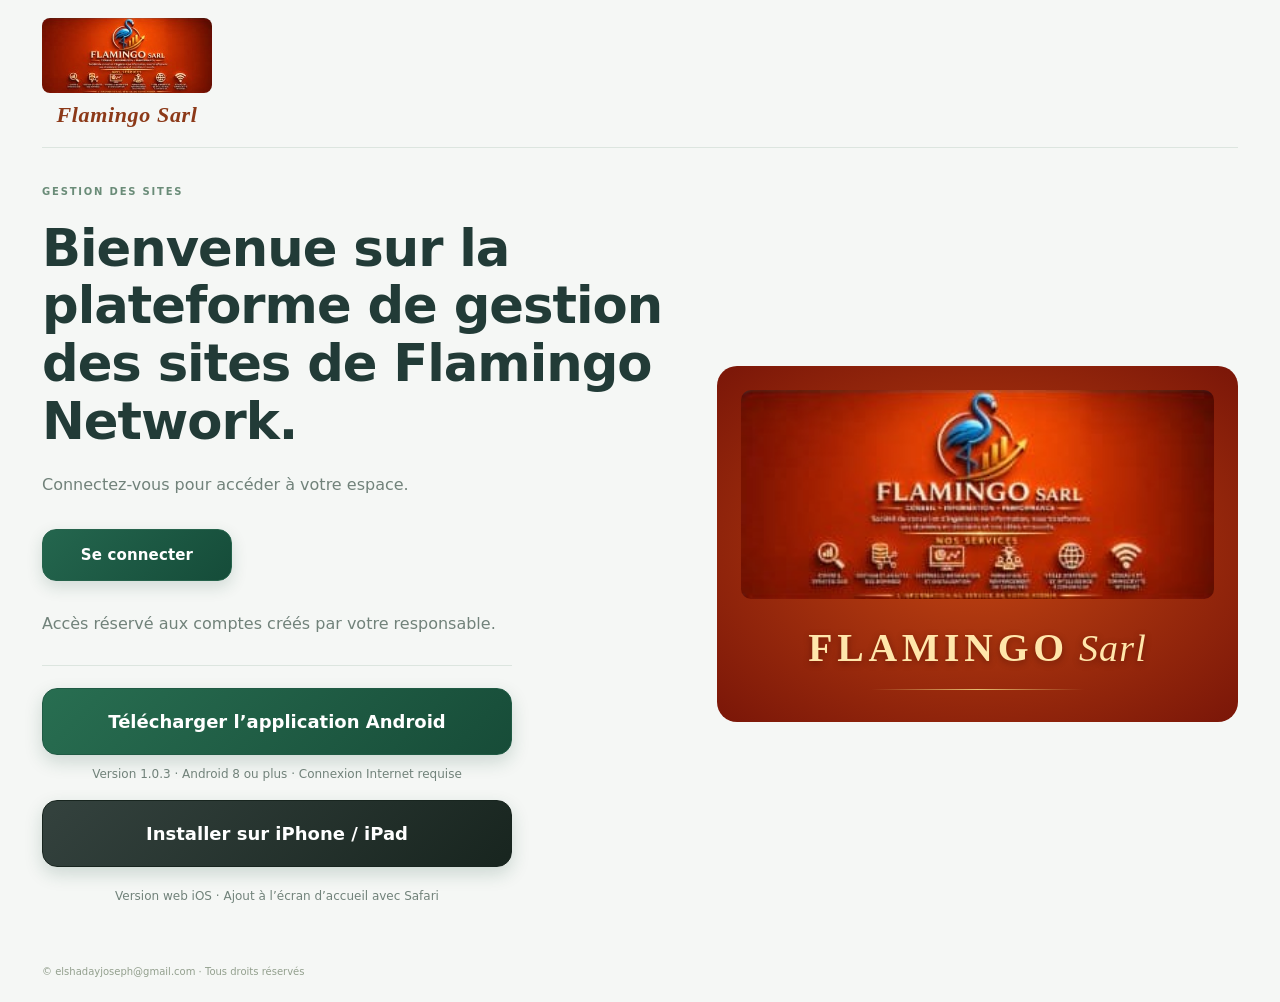
==== commit 56325bc4: "Add iPhone and iPad home-screen installation guide below Android download" ====
--- a/index.html
+++ b/index.html
@@ -1 +1 @@
-<!doctype html><html lang="fr"><head><meta charset="utf-8"><meta name="viewport" content="width=device-width,initial-scale=1"><title>Flamingo Network · Gestion des sites</title><link rel="icon" href="image1.png" type="image/jpeg"><link rel="stylesheet" href="style.css"></head><body class="public-page"><aside><div class="brand"><img class="brand-logo" src="image1.png" alt="Flamingo SARL"><small>GESTION DES SITES</small></div><nav><button data-view="dashboard" class="active">◫ &nbsp; Tableau de bord</button><button data-view="history">▤ &nbsp; Historique et PDF</button><button data-view="guide">ⓘ &nbsp; Guide d’utilisation</button><button data-view="accounts" id="accounts-nav" hidden>♙ &nbsp; Sites et utilisateurs</button></nav></aside><main><header><div class="header-brand"><img class="header-logo" src="image1.png" alt="Flamingo SARL"><span class="header-brand-name">Flamingo Sarl</span></div><span>ESPACE DE GESTION <span id="mode"></span></span><div><span id="identity"></span> <button id="logout" hidden>Déconnexion</button></div></header><div id="notice" role="status" aria-live="polite"></div><section id="welcome" class="welcome"><div class="welcome-copy"><p class="eyebrow">GESTION DES SITES</p><h1>Bienvenue sur la plateforme de gestion des sites de Flamingo Network.</h1><p>Connectez-vous pour accéder à votre espace.</p><button id="connect" class="primary">Se connecter</button><p class="hint">Accès réservé aux comptes créés par votre responsable.</p><div id="android-download-card" class="android-download-card"><a class="android-download" href="/downloads/flamingo-network-v1.0.3.apk" download="flamingo-network-v1.0.3.apk">Télécharger l’application Android</a><p>Version 1.0.3 · Android 8 ou plus · Connexion Internet requise</p></div></div><div class="welcome-visual"><img id="welcome-picture" src="image1.png" alt="Flamingo SARL — Notre entreprise"><div class="flamingo-signature"><span class="flamingo-wordmark">FLAMINGO</span> <span class="flamingo-sarl">Sarl</span></div><span>◈</span><h2>Bienvenue dans<br>votre espace.</h2><p>Votre plateforme de gestion des sites.</p></div></section><section id="login" hidden><p class="eyebrow">BIENVENUE</p><h1>Connectez-vous à votre espace.</h1><p>Connectez-vous pour retrouver les rapports de votre site.</p><form id="login-form" class="panel login"><label>Nom d’utilisateur ou e-mail<input name="username" autocomplete="username" required autocapitalize="none" spellcheck="false" placeholder="Votre identifiant ou votre e-mail"></label><label>Mot de passe<input name="password" type="password" autocomplete="current-password" required></label><button class="primary">Se connecter</button><button type="button" id="back-welcome">Retour à l’accueil</button></form></section><section id="workspace" hidden><div class="heading"><div><p class="eyebrow">VUE D’ENSEMBLE</p><h1 id="page-title">Tableau de bord</h1><p id="subtitle">Les chiffres du jour. Une vue claire sur votre activité.</p></div><button id="print">↗ &nbsp; Imprimer</button></div><div class="toolbar"><label>Site<select id="site"></select></label><span id="role-label"></span><button id="global-reset" class="danger" hidden>Tout réinitialiser</button></div><div id="dashboard"><div class="section-heading"><h2 id="totals-title">Les cumuls à jour</h2><span id="period-start"></span></div><div id="stats" class="stats"></div><div class="actions"><span>La caisse est collectée ? Clôturez cette période pour démarrer un nouveau cumul.</span><button id="reset" class="danger">Reset cumul · Clôturer la caisse</button></div><section class="panel monthly-panel" id="monthly-panel" hidden><div class="section-heading"><div><p class="eyebrow">PÉRIODE DU 10 AU 9</p><h2 id="monthly-title">Rapport mensuel</h2></div><label class="cycle-label">Période du rapport<select id="report-cycle"></select></label></div><p class="hint">Les remises de caisse ne remettent pas ce rapport à zéro. Les données restent disponibles pour la préparation des parts des associés.</p><div id="monthly-stats" class="stats"></div><p id="monthly-count" class="hint"></p><button id="archive-current-cycle" hidden>Archiver cette période en PDF</button></section><div class="columns"><section class="panel" id="entry-panel"><div class="panel-title"><div><p class="eyebrow">SAISIE QUOTIDIENNE</p><h2 id="form-title">Rapport journalier</h2></div><span class="badge">FC / g</span></div><form id="report-form"><label>Date du rapport<input name="report_date" type="date" required></label><div class="form-grid"><label>Connexion <span>FC</span><input name="connection" type="number" min="0" step="0.01" required placeholder="0"></label><label>Transferts M-pesa <span>FC</span><input name="mpesa" type="number" min="0" step="0.01" required placeholder="0"></label><label>Commission M-pesa (%) <span>FC</span><input name="commission" type="number" min="0" step="0.01" required placeholder="0"></label><label>Montant d’achat d’or <span>FC</span><input name="gold_cost" type="number" min="0" step="0.01" required placeholder="0"></label><label>Poids d’or du jour <span>g</span><input name="gold_weight" type="number" min="0" step="0.001" required placeholder="0,000"></label></div><p class="hint">Le champ « % » correspond à la commission reçue en FC.</p><button class="primary" id="save">Ajouter le rapport</button><button type="button" id="cancel-edit" hidden>Annuler</button></form></section><section class="panel note"><span class="large-icon">◈</span><p class="eyebrow">UNE CAISSE BIEN SUIVIE</p><h2>Chaque journée compte.</h2><p>Ajoutez un rapport par jour et par site. Vos cumuls se mettent à jour automatiquement.</p><hr><p><b>Une remise de caisse traçable</b><br>La clôture conserve vos rapports et ouvre une nouvelle période. Les périodes précédentes restent consultables.</p></section></div><section class="panel reports"><div class="section-heading"><h2 id="reports-title">Rapports journaliers</h2><label class="compact">Filtrer par date <input id="date-filter" type="date"></label></div><div class="table-wrap"><table><thead><tr><th>Date</th><th class="site-col" hidden>Site</th><th>Connexion</th><th>M-pesa</th><th>Commission (%)</th><th>Achat or</th><th>Poids or</th><th class="edit-col">Actions</th></tr></thead><tbody id="reports"></tbody></table></div></section></div><section id="history" hidden><section class="panel" id="archive-history" hidden><h2>Archives PDF et sauvegardes</h2><p id="archive-note"></p><div id="archive-list"></div></section><div id="cash-history"></div></section><section id="accounts" hidden><div class="columns"><section class="panel"><h2>Créer un compte</h2><p>Les comptes sont créés par le super utilisateur. Aucune inscription libre.</p><form id="account-form"><div class="form-grid"><label>Nom d’utilisateur<input name="username" required placeholder="site.centre" autocomplete="off"></label><label>Nom affiché<input name="display_name" required></label><label>Mot de passe initial<input name="password" type="password" required minlength="6" autocomplete="new-password"></label><label>Rôle<select name="role"><option value="site">Utilisateur de site</option><option value="admin">Administrateur</option></select></label><label id="account-site-label">Site attribué<select name="site_id" id="account-site"></select></label></div><p class="hint">Identifiant libre : majuscules, minuscules, espaces et noms courts acceptés. Mot de passe : 6 caractères minimum (Supabase). Deux administrateurs maximum.</p><button class="primary">Créer le compte</button></form></section><section class="panel"><h2>Créer un site</h2><p>Chaque site dispose de ses propres rapports et d’une caisse indépendante.</p><form id="site-form"><label>Nom du site<input name="name" required maxlength="100"></label><p class="hint">Une première période de caisse est ouverte automatiquement.</p><button class="primary">Créer le site</button></form></section></div><section class="panel reports"><h2>Sites existants</h2><div class="table-wrap"><table><thead><tr><th>Site</th><th>Actions</th></tr></thead><tbody id="site-list"></tbody></table></div></section><section class="panel reports"><h2>Comptes existants</h2><div class="table-wrap"><table><thead><tr><th>Nom d’utilisateur</th><th>Nom</th><th>Rôle</th><th>Site</th><th>Actions</th></tr></thead><tbody id="account-list"></tbody></table></div></section></section><section id="guide" class="panel" hidden><h2>Votre rapport quotidien</h2><p>Saisissez les recettes internet, le montant transféré par M-pesa, les commissions reçues, le montant d’achat d’or et le poids d’or. Tous les montants sont en francs congolais (FC), et le poids est en grammes.</p><p>Un seul rapport est autorisé par date et par site. Les cumuls correspondent aux rapports de la période ouverte. La date du rapport doit appartenir à cette période.</p><h2>Rapports mensuels du 10 au 9</h2><p>Une période commence le 10 et se termine le 9 du mois suivant. Les administrateurs et le super utilisateur peuvent choisir une période et consulter ses cinq totaux, pour un site ou tous les sites. La date du rapport détermine sa période mensuelle. Une clôture de caisse ne retire aucun rapport des totaux mensuels. Le calcul des parts des associés sera défini ultérieurement.</p><h2>Accès et clôtures</h2><p>Le compte de site ajoute ses rapports et consulte son historique. Les deux administrateurs consultent tous les sites, impriment et clôturent les caisses. Le super utilisateur dispose en plus de la modification et de la suppression des rapports. Les administrateurs et le super utilisateur choisissent « Tous les sites (All) » pour consulter les cinq cumuls réunis des caisses ouvertes. La clôture se fait site par site.</p><p>« Reset cumul » conserve la période clôturée, l’heure de collecte et le compte ayant effectué la clôture. Les nouveaux rapports alimentent la période suivante.</p></section></section><footer>© elshadayjoseph@gmail.com · Tous droits réservés</footer></main><dialog id="reset-all-dialog"><form id="global-reset-form"><p class="eyebrow">SUPER UTILISATEUR UNIQUEMENT</p><h2>Tout réinitialiser</h2><p>Une sauvegarde complète et un PDF seront enregistrés avant toute suppression. Les rapports courants et les cumuls de caisse de tous les sites seront vidés. Les sites, les comptes et les archives seront conservés.</p><p>Le rapport mensuel repartira lui aussi à zéro. Les anciennes données restent uniquement dans les archives. Aucun reset ne sera effectué si la sauvegarde échoue.</p><label>Pour confirmer, écrivez TOUT REINITIALISER<input name="confirmation" required pattern="TOUT REINITIALISER" autocomplete="off" autocapitalize="characters"></label><label>Votre mot de passe actuel<input name="password" type="password" required autocomplete="current-password"></label><p id="reset-error" role="alert"></p><div class="dialog-actions"><button type="button" id="cancel-global-reset">Annuler</button><button class="danger">Sauvegarder puis tout réinitialiser</button></div></form></dialog><script src="config.js"></script><script type="module" src="app.js?v=accounts-2"></script></body></html>
+<!doctype html><html lang="fr"><head><meta charset="utf-8"><meta name="viewport" content="width=device-width,initial-scale=1"><meta name="apple-mobile-web-app-capable" content="yes"><meta name="apple-mobile-web-app-title" content="Flamingo"><meta name="theme-color" content="#205a44"><title>Flamingo Network · Gestion des sites</title><link rel="icon" href="image1.png" type="image/jpeg"><link rel="stylesheet" href="style.css?v=ios-install-1"></head><body class="public-page"><aside><div class="brand"><img class="brand-logo" src="image1.png" alt="Flamingo SARL"><small>GESTION DES SITES</small></div><nav><button data-view="dashboard" class="active">◫ &nbsp; Tableau de bord</button><button data-view="history">▤ &nbsp; Historique et PDF</button><button data-view="guide">ⓘ &nbsp; Guide d’utilisation</button><button data-view="accounts" id="accounts-nav" hidden>♙ &nbsp; Sites et utilisateurs</button></nav></aside><main><header><div class="header-brand"><img class="header-logo" src="image1.png" alt="Flamingo SARL"><span class="header-brand-name">Flamingo Sarl</span></div><span>ESPACE DE GESTION <span id="mode"></span></span><div><span id="identity"></span> <button id="logout" hidden>Déconnexion</button></div></header><div id="notice" role="status" aria-live="polite"></div><section id="welcome" class="welcome"><div class="welcome-copy"><p class="eyebrow">GESTION DES SITES</p><h1>Bienvenue sur la plateforme de gestion des sites de Flamingo Network.</h1><p>Connectez-vous pour accéder à votre espace.</p><button id="connect" class="primary">Se connecter</button><p class="hint">Accès réservé aux comptes créés par votre responsable.</p><div id="android-download-card" class="android-download-card"><a class="android-download" href="/downloads/flamingo-network-v1.0.3.apk" download="flamingo-network-v1.0.3.apk">Télécharger l’application Android</a><p>Version 1.0.3 · Android 8 ou plus · Connexion Internet requise</p><button type="button" id="ios-install" class="android-download ios-install" aria-haspopup="dialog" aria-controls="ios-install-dialog">Installer sur iPhone / iPad</button><p>Version web iOS · Ajout à l’écran d’accueil avec Safari</p></div></div><div class="welcome-visual"><img id="welcome-picture" src="image1.png" alt="Flamingo SARL — Notre entreprise"><div class="flamingo-signature"><span class="flamingo-wordmark">FLAMINGO</span> <span class="flamingo-sarl">Sarl</span></div><span>◈</span><h2>Bienvenue dans<br>votre espace.</h2><p>Votre plateforme de gestion des sites.</p></div></section><section id="login" hidden><p class="eyebrow">BIENVENUE</p><h1>Connectez-vous à votre espace.</h1><p>Connectez-vous pour retrouver les rapports de votre site.</p><form id="login-form" class="panel login"><label>Nom d’utilisateur ou e-mail<input name="username" autocomplete="username" required autocapitalize="none" spellcheck="false" placeholder="Votre identifiant ou votre e-mail"></label><label>Mot de passe<input name="password" type="password" autocomplete="current-password" required></label><button class="primary">Se connecter</button><button type="button" id="back-welcome">Retour à l’accueil</button></form></section><section id="workspace" hidden><div class="heading"><div><p class="eyebrow">VUE D’ENSEMBLE</p><h1 id="page-title">Tableau de bord</h1><p id="subtitle">Les chiffres du jour. Une vue claire sur votre activité.</p></div><button id="print">↗ &nbsp; Imprimer</button></div><div class="toolbar"><label>Site<select id="site"></select></label><span id="role-label"></span><button id="global-reset" class="danger" hidden>Tout réinitialiser</button></div><div id="dashboard"><div class="section-heading"><h2 id="totals-title">Les cumuls à jour</h2><span id="period-start"></span></div><div id="stats" class="stats"></div><div class="actions"><span>La caisse est collectée ? Clôturez cette période pour démarrer un nouveau cumul.</span><button id="reset" class="danger">Reset cumul · Clôturer la caisse</button></div><section class="panel monthly-panel" id="monthly-panel" hidden><div class="section-heading"><div><p class="eyebrow">PÉRIODE DU 10 AU 9</p><h2 id="monthly-title">Rapport mensuel</h2></div><label class="cycle-label">Période du rapport<select id="report-cycle"></select></label></div><p class="hint">Les remises de caisse ne remettent pas ce rapport à zéro. Les données restent disponibles pour la préparation des parts des associés.</p><div id="monthly-stats" class="stats"></div><p id="monthly-count" class="hint"></p><button id="archive-current-cycle" hidden>Archiver cette période en PDF</button></section><div class="columns"><section class="panel" id="entry-panel"><div class="panel-title"><div><p class="eyebrow">SAISIE QUOTIDIENNE</p><h2 id="form-title">Rapport journalier</h2></div><span class="badge">FC / g</span></div><form id="report-form"><label>Date du rapport<input name="report_date" type="date" required></label><div class="form-grid"><label>Connexion <span>FC</span><input name="connection" type="number" min="0" step="0.01" required placeholder="0"></label><label>Transferts M-pesa <span>FC</span><input name="mpesa" type="number" min="0" step="0.01" required placeholder="0"></label><label>Commission M-pesa (%) <span>FC</span><input name="commission" type="number" min="0" step="0.01" required placeholder="0"></label><label>Montant d’achat d’or <span>FC</span><input name="gold_cost" type="number" min="0" step="0.01" required placeholder="0"></label><label>Poids d’or du jour <span>g</span><input name="gold_weight" type="number" min="0" step="0.001" required placeholder="0,000"></label></div><p class="hint">Le champ « % » correspond à la commission reçue en FC.</p><button class="primary" id="save">Ajouter le rapport</button><button type="button" id="cancel-edit" hidden>Annuler</button></form></section><section class="panel note"><span class="large-icon">◈</span><p class="eyebrow">UNE CAISSE BIEN SUIVIE</p><h2>Chaque journée compte.</h2><p>Ajoutez un rapport par jour et par site. Vos cumuls se mettent à jour automatiquement.</p><hr><p><b>Une remise de caisse traçable</b><br>La clôture conserve vos rapports et ouvre une nouvelle période. Les périodes précédentes restent consultables.</p></section></div><section class="panel reports"><div class="section-heading"><h2 id="reports-title">Rapports journaliers</h2><label class="compact">Filtrer par date <input id="date-filter" type="date"></label></div><div class="table-wrap"><table><thead><tr><th>Date</th><th class="site-col" hidden>Site</th><th>Connexion</th><th>M-pesa</th><th>Commission (%)</th><th>Achat or</th><th>Poids or</th><th class="edit-col">Actions</th></tr></thead><tbody id="reports"></tbody></table></div></section></div><section id="history" hidden><section class="panel" id="archive-history" hidden><h2>Archives PDF et sauvegardes</h2><p id="archive-note"></p><div id="archive-list"></div></section><div id="cash-history"></div></section><section id="accounts" hidden><div class="columns"><section class="panel"><h2>Créer un compte</h2><p>Les comptes sont créés par le super utilisateur. Aucune inscription libre.</p><form id="account-form"><div class="form-grid"><label>Nom d’utilisateur<input name="username" required placeholder="site.centre" autocomplete="off"></label><label>Nom affiché<input name="display_name" required></label><label>Mot de passe initial<input name="password" type="password" required minlength="6" autocomplete="new-password"></label><label>Rôle<select name="role"><option value="site">Utilisateur de site</option><option value="admin">Administrateur</option></select></label><label id="account-site-label">Site attribué<select name="site_id" id="account-site"></select></label></div><p class="hint">Identifiant libre : majuscules, minuscules, espaces et noms courts acceptés. Mot de passe : 6 caractères minimum (Supabase). Deux administrateurs maximum.</p><button class="primary">Créer le compte</button></form></section><section class="panel"><h2>Créer un site</h2><p>Chaque site dispose de ses propres rapports et d’une caisse indépendante.</p><form id="site-form"><label>Nom du site<input name="name" required maxlength="100"></label><p class="hint">Une première période de caisse est ouverte automatiquement.</p><button class="primary">Créer le site</button></form></section></div><section class="panel reports"><h2>Sites existants</h2><div class="table-wrap"><table><thead><tr><th>Site</th><th>Actions</th></tr></thead><tbody id="site-list"></tbody></table></div></section><section class="panel reports"><h2>Comptes existants</h2><div class="table-wrap"><table><thead><tr><th>Nom d’utilisateur</th><th>Nom</th><th>Rôle</th><th>Site</th><th>Actions</th></tr></thead><tbody id="account-list"></tbody></table></div></section></section><section id="guide" class="panel" hidden><h2>Votre rapport quotidien</h2><p>Saisissez les recettes internet, le montant transféré par M-pesa, les commissions reçues, le montant d’achat d’or et le poids d’or. Tous les montants sont en francs congolais (FC), et le poids est en grammes.</p><p>Un seul rapport est autorisé par date et par site. Les cumuls correspondent aux rapports de la période ouverte. La date du rapport doit appartenir à cette période.</p><h2>Rapports mensuels du 10 au 9</h2><p>Une période commence le 10 et se termine le 9 du mois suivant. Les administrateurs et le super utilisateur peuvent choisir une période et consulter ses cinq totaux, pour un site ou tous les sites. La date du rapport détermine sa période mensuelle. Une clôture de caisse ne retire aucun rapport des totaux mensuels. Le calcul des parts des associés sera défini ultérieurement.</p><h2>Accès et clôtures</h2><p>Le compte de site ajoute ses rapports et consulte son historique. Les deux administrateurs consultent tous les sites, impriment et clôturent les caisses. Le super utilisateur dispose en plus de la modification et de la suppression des rapports. Les administrateurs et le super utilisateur choisissent « Tous les sites (All) » pour consulter les cinq cumuls réunis des caisses ouvertes. La clôture se fait site par site.</p><p>« Reset cumul » conserve la période clôturée, l’heure de collecte et le compte ayant effectué la clôture. Les nouveaux rapports alimentent la période suivante.</p></section></section><footer>© elshadayjoseph@gmail.com · Tous droits réservés</footer></main><dialog id="ios-install-dialog" aria-labelledby="ios-install-title"><p class="eyebrow">IPHONE ET IPAD</p><h2 id="ios-install-title">Installer Flamingo</h2><p>Retrouvez vos mêmes interfaces et votre compte depuis l’écran d’accueil.</p><ol class="ios-install-steps"><li>Ouvrez <a href="https://caisse-site.pages.dev/">caisse-site.pages.dev</a> dans <strong>Safari</strong>.</li><li>Touchez <strong>Partager</strong> (le carré avec une flèche vers le haut).</li><li>Choisissez <strong>Sur l’écran d’accueil</strong>. Faites défiler les actions si nécessaire.</li><li>Si l’option apparaît, activez <strong>Ouvrir comme app web</strong>, puis touchez <strong>Ajouter</strong>.</li></ol><p class="hint">Une connexion Internet reste nécessaire. Connectez-vous avec vos identifiants habituels.</p><form method="dialog" class="dialog-actions"><button class="primary">J’ai compris</button></form></dialog><dialog id="reset-all-dialog"><form id="global-reset-form"><p class="eyebrow">SUPER UTILISATEUR UNIQUEMENT</p><h2>Tout réinitialiser</h2><p>Une sauvegarde complète et un PDF seront enregistrés avant toute suppression. Les rapports courants et les cumuls de caisse de tous les sites seront vidés. Les sites, les comptes et les archives seront conservés.</p><p>Le rapport mensuel repartira lui aussi à zéro. Les anciennes données restent uniquement dans les archives. Aucun reset ne sera effectué si la sauvegarde échoue.</p><label>Pour confirmer, écrivez TOUT REINITIALISER<input name="confirmation" required pattern="TOUT REINITIALISER" autocomplete="off" autocapitalize="characters"></label><label>Votre mot de passe actuel<input name="password" type="password" required autocomplete="current-password"></label><p id="reset-error" role="alert"></p><div class="dialog-actions"><button type="button" id="cancel-global-reset">Annuler</button><button class="danger">Sauvegarder puis tout réinitialiser</button></div></form></dialog><script src="config.js"></script><script type="module" src="app.js?v=ios-install-1"></script></body></html>
--- a/style.css
+++ b/style.css
@@ -25,3 +25,5 @@
 .android-download{width:100%;min-height:66px;padding:19px 24px;border-radius:15px;border:1px solid #205a44;background:linear-gradient(135deg,#286e51,#174c38);color:#fff;font-size:18px;font-weight:700;box-shadow:0 7px 18px rgba(22,76,57,.18)}.android-download:hover{background:linear-gradient(135deg,#327f60,#205d44);border-color:#205a44;color:#fff}.android-download-card>p{font-size:12px!important;text-align:center}@media screen and (max-width:760px){.android-download{min-height:66px;padding:18px 16px;font-size:18px;line-height:1.4}}
 
 dialog{width:calc(100% - 32px);max-width:560px;border:1px solid #dce5df;border-radius:16px;padding:28px;color:#223b37;background:#fff;max-height:90vh;overflow:auto}dialog::backdrop{background:rgba(11,31,25,.6)}dialog h2{font-size:24px;margin:10px 0}dialog label{margin:18px 0}#reset-error{color:#9c3e29}.dialog-actions,.archive-buttons{display:flex;gap:10px;flex-wrap:wrap}.dialog-actions{margin-top:22px;justify-content:flex-end}.archive-item{display:flex;justify-content:space-between;align-items:center;gap:20px;padding:20px 0;border-bottom:1px solid #e0e7df}.archive-item h3{font-size:15px;margin:0}.archive-item p{font-size:12px;margin:8px 0 0}#archive-history{margin-bottom:24px}.archive-buttons button{font-size:12px}.toolbar #global-reset{margin-left:auto}@media screen and (max-width:760px){.archive-item{align-items:flex-start;flex-direction:column}.archive-buttons,.archive-buttons button{width:100%}dialog{padding:20px}.dialog-actions button{width:100%}.toolbar #global-reset{width:100%;margin-left:0}}@media print{#global-reset,#archive-current-cycle,.archive-buttons,dialog{display:none!important}}
+
+.ios-install{margin-top:20px;background:linear-gradient(135deg,#34423e,#18251f);border-color:#18251f}.ios-install:hover{background:linear-gradient(135deg,#45554d,#263c30);border-color:#18251f}.ios-install-steps{padding-left:23px;line-height:1.7}.ios-install-steps li{margin:14px 0}.ios-install-steps a{overflow-wrap:anywhere}
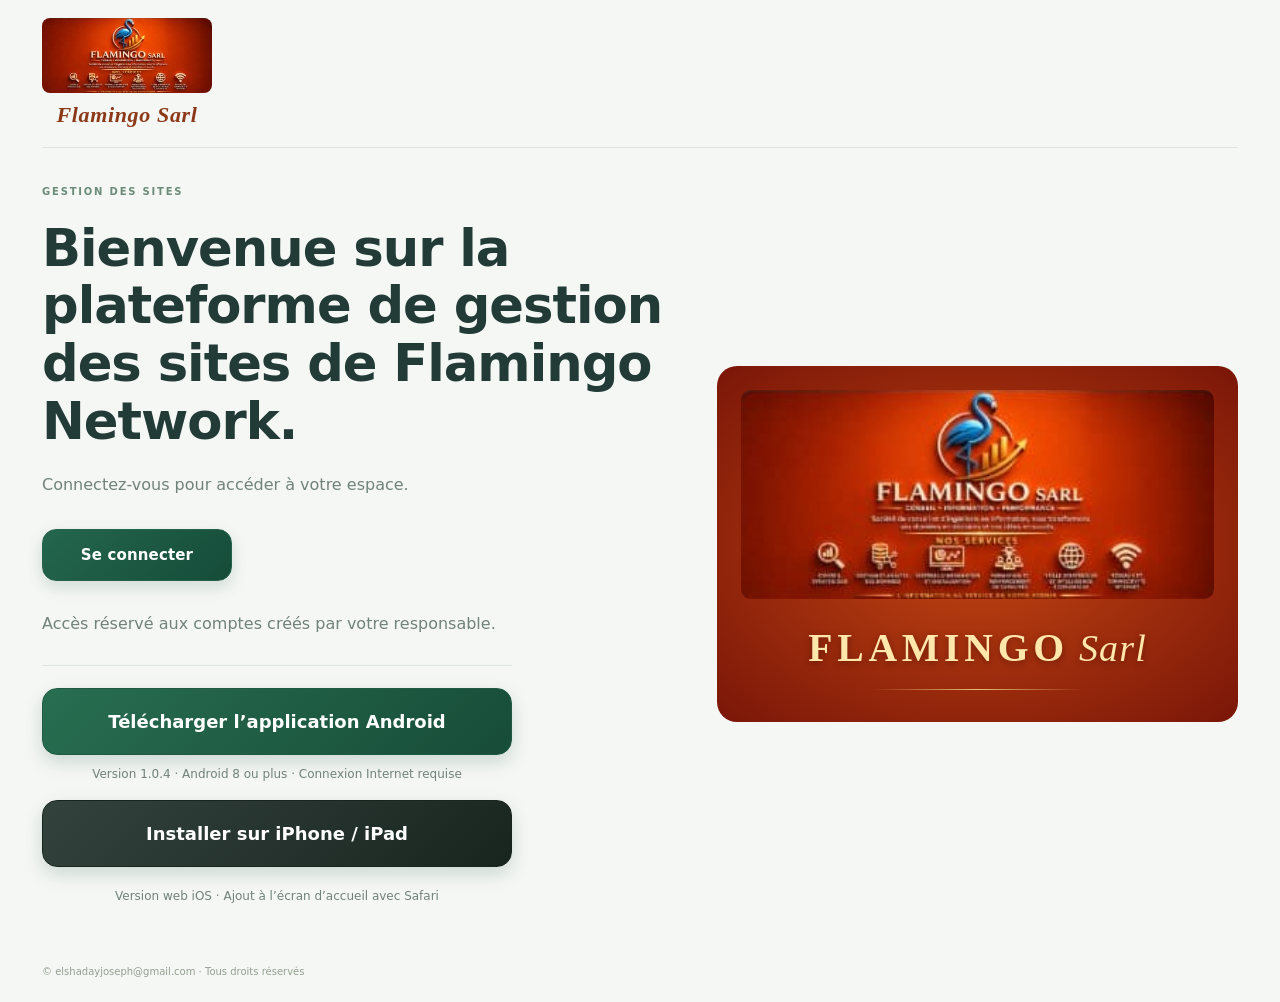
==== commit 74a65eab: "Add private chat photo/document attachments and Android 1.0.4 file chooser" ====
--- a/index.html
+++ b/index.html
@@ -1 +1 @@
-<!doctype html><html lang="fr"><head><meta charset="utf-8"><meta name="viewport" content="width=device-width,initial-scale=1"><meta name="apple-mobile-web-app-capable" content="yes"><meta name="apple-mobile-web-app-title" content="Flamingo"><meta name="theme-color" content="#205a44"><title>Flamingo Network · Gestion des sites</title><link rel="icon" href="image1.png" type="image/jpeg"><link rel="stylesheet" href="style.css?v=ios-install-1"></head><body class="public-page"><aside><div class="brand"><img class="brand-logo" src="image1.png" alt="Flamingo SARL"><small>GESTION DES SITES</small></div><nav><button data-view="dashboard" class="active">◫ &nbsp; Tableau de bord</button><button data-view="history">▤ &nbsp; Historique et PDF</button><button data-view="guide">ⓘ &nbsp; Guide d’utilisation</button><button data-view="accounts" id="accounts-nav" hidden>♙ &nbsp; Sites et utilisateurs</button></nav></aside><main><header><div class="header-brand"><img class="header-logo" src="image1.png" alt="Flamingo SARL"><span class="header-brand-name">Flamingo Sarl</span></div><span>ESPACE DE GESTION <span id="mode"></span></span><div><span id="identity"></span> <button id="logout" hidden>Déconnexion</button></div></header><div id="notice" role="status" aria-live="polite"></div><section id="welcome" class="welcome"><div class="welcome-copy"><p class="eyebrow">GESTION DES SITES</p><h1>Bienvenue sur la plateforme de gestion des sites de Flamingo Network.</h1><p>Connectez-vous pour accéder à votre espace.</p><button id="connect" class="primary">Se connecter</button><p class="hint">Accès réservé aux comptes créés par votre responsable.</p><div id="android-download-card" class="android-download-card"><a class="android-download" href="/downloads/flamingo-network-v1.0.3.apk" download="flamingo-network-v1.0.3.apk">Télécharger l’application Android</a><p>Version 1.0.3 · Android 8 ou plus · Connexion Internet requise</p><button type="button" id="ios-install" class="android-download ios-install" aria-haspopup="dialog" aria-controls="ios-install-dialog">Installer sur iPhone / iPad</button><p>Version web iOS · Ajout à l’écran d’accueil avec Safari</p></div></div><div class="welcome-visual"><img id="welcome-picture" src="image1.png" alt="Flamingo SARL — Notre entreprise"><div class="flamingo-signature"><span class="flamingo-wordmark">FLAMINGO</span> <span class="flamingo-sarl">Sarl</span></div><span>◈</span><h2>Bienvenue dans<br>votre espace.</h2><p>Votre plateforme de gestion des sites.</p></div></section><section id="login" hidden><p class="eyebrow">BIENVENUE</p><h1>Connectez-vous à votre espace.</h1><p>Connectez-vous pour retrouver les rapports de votre site.</p><form id="login-form" class="panel login"><label>Nom d’utilisateur ou e-mail<input name="username" autocomplete="username" required autocapitalize="none" spellcheck="false" placeholder="Votre identifiant ou votre e-mail"></label><label>Mot de passe<input name="password" type="password" autocomplete="current-password" required></label><button class="primary">Se connecter</button><button type="button" id="back-welcome">Retour à l’accueil</button></form></section><section id="workspace" hidden><div class="heading"><div><p class="eyebrow">VUE D’ENSEMBLE</p><h1 id="page-title">Tableau de bord</h1><p id="subtitle">Les chiffres du jour. Une vue claire sur votre activité.</p></div><button id="print">↗ &nbsp; Imprimer</button></div><div class="toolbar"><label>Site<select id="site"></select></label><span id="role-label"></span><button id="global-reset" class="danger" hidden>Tout réinitialiser</button></div><div id="dashboard"><div class="section-heading"><h2 id="totals-title">Les cumuls à jour</h2><span id="period-start"></span></div><div id="stats" class="stats"></div><div class="actions"><span>La caisse est collectée ? Clôturez cette période pour démarrer un nouveau cumul.</span><button id="reset" class="danger">Reset cumul · Clôturer la caisse</button></div><section class="panel monthly-panel" id="monthly-panel" hidden><div class="section-heading"><div><p class="eyebrow">PÉRIODE DU 10 AU 9</p><h2 id="monthly-title">Rapport mensuel</h2></div><label class="cycle-label">Période du rapport<select id="report-cycle"></select></label></div><p class="hint">Les remises de caisse ne remettent pas ce rapport à zéro. Les données restent disponibles pour la préparation des parts des associés.</p><div id="monthly-stats" class="stats"></div><p id="monthly-count" class="hint"></p><button id="archive-current-cycle" hidden>Archiver cette période en PDF</button></section><div class="columns"><section class="panel" id="entry-panel"><div class="panel-title"><div><p class="eyebrow">SAISIE QUOTIDIENNE</p><h2 id="form-title">Rapport journalier</h2></div><span class="badge">FC / g</span></div><form id="report-form"><label>Date du rapport<input name="report_date" type="date" required></label><div class="form-grid"><label>Connexion <span>FC</span><input name="connection" type="number" min="0" step="0.01" required placeholder="0"></label><label>Transferts M-pesa <span>FC</span><input name="mpesa" type="number" min="0" step="0.01" required placeholder="0"></label><label>Commission M-pesa (%) <span>FC</span><input name="commission" type="number" min="0" step="0.01" required placeholder="0"></label><label>Montant d’achat d’or <span>FC</span><input name="gold_cost" type="number" min="0" step="0.01" required placeholder="0"></label><label>Poids d’or du jour <span>g</span><input name="gold_weight" type="number" min="0" step="0.001" required placeholder="0,000"></label></div><p class="hint">Le champ « % » correspond à la commission reçue en FC.</p><button class="primary" id="save">Ajouter le rapport</button><button type="button" id="cancel-edit" hidden>Annuler</button></form></section><section class="panel note"><span class="large-icon">◈</span><p class="eyebrow">UNE CAISSE BIEN SUIVIE</p><h2>Chaque journée compte.</h2><p>Ajoutez un rapport par jour et par site. Vos cumuls se mettent à jour automatiquement.</p><hr><p><b>Une remise de caisse traçable</b><br>La clôture conserve vos rapports et ouvre une nouvelle période. Les périodes précédentes restent consultables.</p></section></div><section class="panel reports"><div class="section-heading"><h2 id="reports-title">Rapports journaliers</h2><label class="compact">Filtrer par date <input id="date-filter" type="date"></label></div><div class="table-wrap"><table><thead><tr><th>Date</th><th class="site-col" hidden>Site</th><th>Connexion</th><th>M-pesa</th><th>Commission (%)</th><th>Achat or</th><th>Poids or</th><th class="edit-col">Actions</th></tr></thead><tbody id="reports"></tbody></table></div></section></div><section id="history" hidden><section class="panel" id="archive-history" hidden><h2>Archives PDF et sauvegardes</h2><p id="archive-note"></p><div id="archive-list"></div></section><div id="cash-history"></div></section><section id="accounts" hidden><div class="columns"><section class="panel"><h2>Créer un compte</h2><p>Les comptes sont créés par le super utilisateur. Aucune inscription libre.</p><form id="account-form"><div class="form-grid"><label>Nom d’utilisateur<input name="username" required placeholder="site.centre" autocomplete="off"></label><label>Nom affiché<input name="display_name" required></label><label>Mot de passe initial<input name="password" type="password" required minlength="6" autocomplete="new-password"></label><label>Rôle<select name="role"><option value="site">Utilisateur de site</option><option value="admin">Administrateur</option></select></label><label id="account-site-label">Site attribué<select name="site_id" id="account-site"></select></label></div><p class="hint">Identifiant libre : majuscules, minuscules, espaces et noms courts acceptés. Mot de passe : 6 caractères minimum (Supabase). Deux administrateurs maximum.</p><button class="primary">Créer le compte</button></form></section><section class="panel"><h2>Créer un site</h2><p>Chaque site dispose de ses propres rapports et d’une caisse indépendante.</p><form id="site-form"><label>Nom du site<input name="name" required maxlength="100"></label><p class="hint">Une première période de caisse est ouverte automatiquement.</p><button class="primary">Créer le site</button></form></section></div><section class="panel reports"><h2>Sites existants</h2><div class="table-wrap"><table><thead><tr><th>Site</th><th>Actions</th></tr></thead><tbody id="site-list"></tbody></table></div></section><section class="panel reports"><h2>Comptes existants</h2><div class="table-wrap"><table><thead><tr><th>Nom d’utilisateur</th><th>Nom</th><th>Rôle</th><th>Site</th><th>Actions</th></tr></thead><tbody id="account-list"></tbody></table></div></section></section><section id="guide" class="panel" hidden><h2>Votre rapport quotidien</h2><p>Saisissez les recettes internet, le montant transféré par M-pesa, les commissions reçues, le montant d’achat d’or et le poids d’or. Tous les montants sont en francs congolais (FC), et le poids est en grammes.</p><p>Un seul rapport est autorisé par date et par site. Les cumuls correspondent aux rapports de la période ouverte. La date du rapport doit appartenir à cette période.</p><h2>Rapports mensuels du 10 au 9</h2><p>Une période commence le 10 et se termine le 9 du mois suivant. Les administrateurs et le super utilisateur peuvent choisir une période et consulter ses cinq totaux, pour un site ou tous les sites. La date du rapport détermine sa période mensuelle. Une clôture de caisse ne retire aucun rapport des totaux mensuels. Le calcul des parts des associés sera défini ultérieurement.</p><h2>Accès et clôtures</h2><p>Le compte de site ajoute ses rapports et consulte son historique. Les deux administrateurs consultent tous les sites, impriment et clôturent les caisses. Le super utilisateur dispose en plus de la modification et de la suppression des rapports. Les administrateurs et le super utilisateur choisissent « Tous les sites (All) » pour consulter les cinq cumuls réunis des caisses ouvertes. La clôture se fait site par site.</p><p>« Reset cumul » conserve la période clôturée, l’heure de collecte et le compte ayant effectué la clôture. Les nouveaux rapports alimentent la période suivante.</p></section></section><footer>© elshadayjoseph@gmail.com · Tous droits réservés</footer></main><dialog id="ios-install-dialog" aria-labelledby="ios-install-title"><p class="eyebrow">IPHONE ET IPAD</p><h2 id="ios-install-title">Installer Flamingo</h2><p>Retrouvez vos mêmes interfaces et votre compte depuis l’écran d’accueil.</p><ol class="ios-install-steps"><li>Ouvrez <a href="https://caisse-site.pages.dev/">caisse-site.pages.dev</a> dans <strong>Safari</strong>.</li><li>Touchez <strong>Partager</strong> (le carré avec une flèche vers le haut).</li><li>Choisissez <strong>Sur l’écran d’accueil</strong>. Faites défiler les actions si nécessaire.</li><li>Si l’option apparaît, activez <strong>Ouvrir comme app web</strong>, puis touchez <strong>Ajouter</strong>.</li></ol><p class="hint">Une connexion Internet reste nécessaire. Connectez-vous avec vos identifiants habituels.</p><form method="dialog" class="dialog-actions"><button class="primary">J’ai compris</button></form></dialog><dialog id="reset-all-dialog"><form id="global-reset-form"><p class="eyebrow">SUPER UTILISATEUR UNIQUEMENT</p><h2>Tout réinitialiser</h2><p>Une sauvegarde complète et un PDF seront enregistrés avant toute suppression. Les rapports courants et les cumuls de caisse de tous les sites seront vidés. Les sites, les comptes et les archives seront conservés.</p><p>Le rapport mensuel repartira lui aussi à zéro. Les anciennes données restent uniquement dans les archives. Aucun reset ne sera effectué si la sauvegarde échoue.</p><label>Pour confirmer, écrivez TOUT REINITIALISER<input name="confirmation" required pattern="TOUT REINITIALISER" autocomplete="off" autocapitalize="characters"></label><label>Votre mot de passe actuel<input name="password" type="password" required autocomplete="current-password"></label><p id="reset-error" role="alert"></p><div class="dialog-actions"><button type="button" id="cancel-global-reset">Annuler</button><button class="danger">Sauvegarder puis tout réinitialiser</button></div></form></dialog><script src="config.js"></script><script type="module" src="app.js?v=ios-install-1"></script></body></html>
+<!doctype html><html lang="fr"><head><meta charset="utf-8"><meta name="viewport" content="width=device-width,initial-scale=1"><meta name="apple-mobile-web-app-capable" content="yes"><meta name="apple-mobile-web-app-title" content="Flamingo"><meta name="theme-color" content="#205a44"><title>Flamingo Network · Gestion des sites</title><link rel="icon" href="image1.png" type="image/jpeg"><link rel="stylesheet" href="style.css?v=chat-files-1"></head><body class="public-page"><aside><div class="brand"><img class="brand-logo" src="image1.png" alt="Flamingo SARL"><small>GESTION DES SITES</small></div><nav><button data-view="dashboard" class="active">◫ &nbsp; Tableau de bord</button><button data-view="chat">Messages <span id="chat-unread" class="chat-count" hidden aria-hidden="true"></span></button><button data-view="history">▤ &nbsp; Historique et PDF</button><button data-view="guide">ⓘ &nbsp; Guide d’utilisation</button><button data-view="accounts" id="accounts-nav" hidden>♙ &nbsp; Sites et utilisateurs</button></nav></aside><main><header><div class="header-brand"><img class="header-logo" src="image1.png" alt="Flamingo SARL"><span class="header-brand-name">Flamingo Sarl</span></div><span>ESPACE DE GESTION <span id="mode"></span></span><div><span id="identity"></span> <button id="logout" hidden>Déconnexion</button></div></header><div id="notice" role="status" aria-live="polite"></div><section id="welcome" class="welcome"><div class="welcome-copy"><p class="eyebrow">GESTION DES SITES</p><h1>Bienvenue sur la plateforme de gestion des sites de Flamingo Network.</h1><p>Connectez-vous pour accéder à votre espace.</p><button id="connect" class="primary">Se connecter</button><p class="hint">Accès réservé aux comptes créés par votre responsable.</p><div id="android-download-card" class="android-download-card"><a class="android-download" href="/downloads/flamingo-network-v1.0.4.apk" download="flamingo-network-v1.0.4.apk">Télécharger l’application Android</a><p>Version 1.0.4 · Android 8 ou plus · Connexion Internet requise</p><button type="button" id="ios-install" class="android-download ios-install" aria-haspopup="dialog" aria-controls="ios-install-dialog">Installer sur iPhone / iPad</button><p>Version web iOS · Ajout à l’écran d’accueil avec Safari</p></div></div><div class="welcome-visual"><img id="welcome-picture" src="image1.png" alt="Flamingo SARL — Notre entreprise"><div class="flamingo-signature"><span class="flamingo-wordmark">FLAMINGO</span> <span class="flamingo-sarl">Sarl</span></div><span>◈</span><h2>Bienvenue dans<br>votre espace.</h2><p>Votre plateforme de gestion des sites.</p></div></section><section id="login" hidden><p class="eyebrow">BIENVENUE</p><h1>Connectez-vous à votre espace.</h1><p>Connectez-vous pour retrouver les rapports de votre site.</p><form id="login-form" class="panel login"><label>Nom d’utilisateur ou e-mail<input name="username" autocomplete="username" required autocapitalize="none" spellcheck="false" placeholder="Votre identifiant ou votre e-mail"></label><label>Mot de passe<input name="password" type="password" autocomplete="current-password" required></label><button class="primary">Se connecter</button><button type="button" id="back-welcome">Retour à l’accueil</button></form></section><section id="workspace" hidden><div class="heading"><div><p class="eyebrow">VUE D’ENSEMBLE</p><h1 id="page-title">Tableau de bord</h1><p id="subtitle">Les chiffres du jour. Une vue claire sur votre activité.</p></div><button id="print">↗ &nbsp; Imprimer</button></div><div class="toolbar"><label>Site<select id="site"></select></label><span id="role-label"></span><button id="global-reset" class="danger" hidden>Tout réinitialiser</button></div><div id="dashboard"><div class="section-heading"><h2 id="totals-title">Les cumuls à jour</h2><span id="period-start"></span></div><div id="stats" class="stats"></div><div class="actions"><span>La caisse est collectée ? Clôturez cette période pour démarrer un nouveau cumul.</span><button id="reset" class="danger">Reset cumul · Clôturer la caisse</button></div><section class="panel monthly-panel" id="monthly-panel" hidden><div class="section-heading"><div><p class="eyebrow">PÉRIODE DU 10 AU 9</p><h2 id="monthly-title">Rapport mensuel</h2></div><label class="cycle-label">Période du rapport<select id="report-cycle"></select></label></div><p class="hint">Les remises de caisse ne remettent pas ce rapport à zéro. Les données restent disponibles pour la préparation des parts des associés.</p><div id="monthly-stats" class="stats"></div><p id="monthly-count" class="hint"></p><button id="archive-current-cycle" hidden>Archiver cette période en PDF</button></section><div class="columns"><section class="panel" id="entry-panel"><div class="panel-title"><div><p class="eyebrow">SAISIE QUOTIDIENNE</p><h2 id="form-title">Rapport journalier</h2></div><span class="badge">FC / g</span></div><form id="report-form"><label>Date du rapport<input name="report_date" type="date" required></label><div class="form-grid"><label>Connexion <span>FC</span><input name="connection" type="number" min="0" step="0.01" required placeholder="0"></label><label>Transferts M-pesa <span>FC</span><input name="mpesa" type="number" min="0" step="0.01" required placeholder="0"></label><label>Commission M-pesa (%) <span>FC</span><input name="commission" type="number" min="0" step="0.01" required placeholder="0"></label><label>Montant d’achat d’or <span>FC</span><input name="gold_cost" type="number" min="0" step="0.01" required placeholder="0"></label><label>Poids d’or du jour <span>g</span><input name="gold_weight" type="number" min="0" step="0.001" required placeholder="0,000"></label></div><p class="hint">Le champ « % » correspond à la commission reçue en FC.</p><button class="primary" id="save">Ajouter le rapport</button><button type="button" id="cancel-edit" hidden>Annuler</button></form></section><section class="panel note"><span class="large-icon">◈</span><p class="eyebrow">UNE CAISSE BIEN SUIVIE</p><h2>Chaque journée compte.</h2><p>Ajoutez un rapport par jour et par site. Vos cumuls se mettent à jour automatiquement.</p><hr><p><b>Une remise de caisse traçable</b><br>La clôture conserve vos rapports et ouvre une nouvelle période. Les périodes précédentes restent consultables.</p></section></div><section class="panel reports"><div class="section-heading"><h2 id="reports-title">Rapports journaliers</h2><label class="compact">Filtrer par date <input id="date-filter" type="date"></label></div><div class="table-wrap"><table><thead><tr><th>Date</th><th class="site-col" hidden>Site</th><th>Connexion</th><th>M-pesa</th><th>Commission (%)</th><th>Achat or</th><th>Poids or</th><th class="edit-col">Actions</th></tr></thead><tbody id="reports"></tbody></table></div></section></div><section id="history" hidden><section class="panel" id="archive-history" hidden><h2>Archives PDF et sauvegardes</h2><p id="archive-note"></p><div id="archive-list"></div></section><div id="cash-history"></div></section><section id="chat" hidden><div class="chat-layout"><section class="panel chat-contacts" aria-label="Conversations"><h2>Discussions</h2><button id="chat-general" class="chat-contact active" type="button">Groupe général<small>Toute l’équipe Flamingo</small><span id="chat-general-unread" class="chat-count" hidden></span></button><label for="chat-search">Message privé</label><input id="chat-search" type="search" placeholder="Chercher un collègue" autocomplete="off"><div id="chat-people"></div></section><section class="panel chat-room"><div class="chat-room-heading"><div><p class="eyebrow">MESSAGERIE INTERNE</p><h2 id="chat-title">Groupe général</h2><p id="chat-audience">Visible par tous les comptes actifs.</p></div><button id="chat-refresh" type="button">Actualiser</button></div><p id="chat-status" role="status" aria-live="polite"></p><button id="chat-older" type="button" hidden>Messages précédents</button><div id="chat-messages" class="chat-messages" role="log" aria-label="Messages de la conversation" aria-live="polite"><p class="empty">Ouvrez Messages pour charger les conversations.</p></div><form id="chat-form"><label for="chat-body">Votre message</label><div class="chat-file-tools"><button id="chat-attach" type="button" aria-controls="chat-file">Joindre une photo ou un document</button><small>1 fichier · 10 Mo maximum</small><input id="chat-file" type="file" hidden accept=".jpg,.jpeg,.png,.webp,.gif,.heic,.heif,.pdf,.doc,.docx,.xls,.xlsx,.ppt,.pptx,.txt,.csv"></div><div id="chat-file-preview" class="chat-file-preview" hidden><img id="chat-file-image" hidden alt="Aperçu de la pièce jointe"><span id="chat-file-name"></span><button id="chat-file-remove" type="button">Retirer</button></div><textarea id="chat-body" name="body" rows="3" maxlength="4000" required placeholder="Écrivez votre message…"></textarea><div class="chat-compose-actions"><small>Entrée : nouvelle ligne · Ctrl + Entrée : envoyer</small><button id="chat-send" class="primary">Envoyer</button></div></form></section></div></section><section id="accounts" hidden><div class="columns"><section class="panel"><h2>Créer un compte</h2><p>Les comptes sont créés par le super utilisateur. Aucune inscription libre.</p><form id="account-form"><div class="form-grid"><label>Nom d’utilisateur<input name="username" required placeholder="site.centre" autocomplete="off"></label><label>Nom affiché<input name="display_name" required></label><label>Mot de passe initial<input name="password" type="password" required minlength="6" autocomplete="new-password"></label><label>Rôle<select name="role"><option value="site">Utilisateur de site</option><option value="admin">Administrateur</option></select></label><label id="account-site-label">Site attribué<select name="site_id" id="account-site"></select></label></div><p class="hint">Identifiant libre : majuscules, minuscules, espaces et noms courts acceptés. Mot de passe : 6 caractères minimum (Supabase). Deux administrateurs maximum.</p><button class="primary">Créer le compte</button></form></section><section class="panel"><h2>Créer un site</h2><p>Chaque site dispose de ses propres rapports et d’une caisse indépendante.</p><form id="site-form"><label>Nom du site<input name="name" required maxlength="100"></label><p class="hint">Une première période de caisse est ouverte automatiquement.</p><button class="primary">Créer le site</button></form></section></div><section class="panel reports"><h2>Sites existants</h2><div class="table-wrap"><table><thead><tr><th>Site</th><th>Actions</th></tr></thead><tbody id="site-list"></tbody></table></div></section><section class="panel reports"><h2>Comptes existants</h2><div class="table-wrap"><table><thead><tr><th>Nom d’utilisateur</th><th>Nom</th><th>Rôle</th><th>Site</th><th>Actions</th></tr></thead><tbody id="account-list"></tbody></table></div></section></section><section id="guide" class="panel" hidden><h2>Votre rapport quotidien</h2><p>Saisissez les recettes internet, le montant transféré par M-pesa, les commissions reçues, le montant d’achat d’or et le poids d’or. Tous les montants sont en francs congolais (FC), et le poids est en grammes.</p><p>Un seul rapport est autorisé par date et par site. Les cumuls correspondent aux rapports de la période ouverte. La date du rapport doit appartenir à cette période.</p><h2>Rapports mensuels du 10 au 9</h2><p>Une période commence le 10 et se termine le 9 du mois suivant. Les administrateurs et le super utilisateur peuvent choisir une période et consulter ses cinq totaux, pour un site ou tous les sites. La date du rapport détermine sa période mensuelle. Une clôture de caisse ne retire aucun rapport des totaux mensuels. Le calcul des parts des associés sera défini ultérieurement.</p><h2>Accès et clôtures</h2><p>Le compte de site ajoute ses rapports et consulte son historique. Les deux administrateurs consultent tous les sites, impriment et clôturent les caisses. Le super utilisateur dispose en plus de la modification et de la suppression des rapports. Les administrateurs et le super utilisateur choisissent « Tous les sites (All) » pour consulter les cinq cumuls réunis des caisses ouvertes. La clôture se fait site par site.</p><p>« Reset cumul » conserve la période clôturée, l’heure de collecte et le compte ayant effectué la clôture. Les nouveaux rapports alimentent la période suivante.</p></section></section><footer>© elshadayjoseph@gmail.com · Tous droits réservés</footer></main><dialog id="ios-install-dialog" aria-labelledby="ios-install-title"><p class="eyebrow">IPHONE ET IPAD</p><h2 id="ios-install-title">Installer Flamingo</h2><p>Retrouvez vos mêmes interfaces et votre compte depuis l’écran d’accueil.</p><ol class="ios-install-steps"><li>Ouvrez <a href="https://caisse-site.pages.dev/">caisse-site.pages.dev</a> dans <strong>Safari</strong>.</li><li>Touchez <strong>Partager</strong> (le carré avec une flèche vers le haut).</li><li>Choisissez <strong>Sur l’écran d’accueil</strong>. Faites défiler les actions si nécessaire.</li><li>Si l’option apparaît, activez <strong>Ouvrir comme app web</strong>, puis touchez <strong>Ajouter</strong>.</li></ol><p class="hint">Une connexion Internet reste nécessaire. Connectez-vous avec vos identifiants habituels.</p><form method="dialog" class="dialog-actions"><button class="primary">J’ai compris</button></form></dialog><dialog id="reset-all-dialog"><form id="global-reset-form"><p class="eyebrow">SUPER UTILISATEUR UNIQUEMENT</p><h2>Tout réinitialiser</h2><p>Une sauvegarde complète et un PDF seront enregistrés avant toute suppression. Les rapports courants et les cumuls de caisse de tous les sites seront vidés. Les sites, les comptes et les archives seront conservés.</p><p>Le rapport mensuel repartira lui aussi à zéro. Les anciennes données restent uniquement dans les archives. Aucun reset ne sera effectué si la sauvegarde échoue.</p><label>Pour confirmer, écrivez TOUT REINITIALISER<input name="confirmation" required pattern="TOUT REINITIALISER" autocomplete="off" autocapitalize="characters"></label><label>Votre mot de passe actuel<input name="password" type="password" required autocomplete="current-password"></label><p id="reset-error" role="alert"></p><div class="dialog-actions"><button type="button" id="cancel-global-reset">Annuler</button><button class="danger">Sauvegarder puis tout réinitialiser</button></div></form></dialog><script src="config.js"></script><script src="public-shell.js?v=login-fix-1"></script><script src="vendor/supabase-2.49.1.js"></script><script type="module" src="app.js?v=chat-files-1"></script></body></html>
--- a/style.css
+++ b/style.css
@@ -27,3 +27,11 @@
 dialog{width:calc(100% - 32px);max-width:560px;border:1px solid #dce5df;border-radius:16px;padding:28px;color:#223b37;background:#fff;max-height:90vh;overflow:auto}dialog::backdrop{background:rgba(11,31,25,.6)}dialog h2{font-size:24px;margin:10px 0}dialog label{margin:18px 0}#reset-error{color:#9c3e29}.dialog-actions,.archive-buttons{display:flex;gap:10px;flex-wrap:wrap}.dialog-actions{margin-top:22px;justify-content:flex-end}.archive-item{display:flex;justify-content:space-between;align-items:center;gap:20px;padding:20px 0;border-bottom:1px solid #e0e7df}.archive-item h3{font-size:15px;margin:0}.archive-item p{font-size:12px;margin:8px 0 0}#archive-history{margin-bottom:24px}.archive-buttons button{font-size:12px}.toolbar #global-reset{margin-left:auto}@media screen and (max-width:760px){.archive-item{align-items:flex-start;flex-direction:column}.archive-buttons,.archive-buttons button{width:100%}dialog{padding:20px}.dialog-actions button{width:100%}.toolbar #global-reset{width:100%;margin-left:0}}@media print{#global-reset,#archive-current-cycle,.archive-buttons,dialog{display:none!important}}
 
 .ios-install{margin-top:20px;background:linear-gradient(135deg,#34423e,#18251f);border-color:#18251f}.ios-install:hover{background:linear-gradient(135deg,#45554d,#263c30);border-color:#18251f}.ios-install-steps{padding-left:23px;line-height:1.7}.ios-install-steps li{margin:14px 0}.ios-install-steps a{overflow-wrap:anywhere}
+
+.chat-layout{display:grid;grid-template-columns:260px minmax(0,1fr);gap:20px}.chat-layout>.panel{margin:0;min-width:0}.chat-contacts h2{margin-bottom:20px}.chat-contact{display:block;width:100%;text-align:left;overflow-wrap:anywhere;margin:8px 0}.chat-contact small{display:block;margin-top:5px;font-size:11px;opacity:.75}.chat-contact.active{background:#205a44;color:#fff;border-color:#205a44}.chat-contacts label{margin-top:24px}#chat-people{max-height:430px;overflow:auto;margin-top:12px}.chat-room-heading{display:flex;align-items:flex-start;justify-content:space-between;gap:12px}.chat-room-heading p{margin:6px 0}.chat-room-heading button{flex-shrink:0}.chat-messages{height:440px;overflow:auto;overscroll-behavior:contain;display:flex;flex-direction:column;gap:12px;padding:16px 4px;margin:12px 0;scroll-behavior:smooth}.chat-message{align-self:flex-start;max-width:85%;border:1px solid #dce6dd;background:#f2f6f3;padding:12px 15px;border-radius:14px 14px 14px 3px;overflow-wrap:anywhere}.chat-message.mine{align-self:flex-end;background:#205a44;border-color:#205a44;color:white;border-radius:14px 14px 3px 14px}.chat-message header{height:auto;min-height:0;display:flex;gap:12px;padding:0;border:0;letter-spacing:0;justify-content:space-between;color:inherit;font-size:11px;flex-wrap:wrap}.chat-message time{opacity:.75}.chat-message p{white-space:pre-wrap;color:inherit;margin:7px 0 0;line-height:1.55}.chat-room textarea{font:inherit;display:block;width:100%;padding:12px;border:1px solid #c9d9ce;border-radius:9px;resize:vertical;min-height:88px;margin-top:8px}.chat-room textarea:focus-visible{outline:2px solid #8bab91;outline-offset:2px}.chat-compose-actions{display:flex;align-items:center;justify-content:space-between;gap:12px;margin-top:12px}.chat-compose-actions small{color:#71827a}#chat-status{font-size:12px;min-height:20px;color:#6b7e72}#chat-status[data-error=true]{color:#a13e29}#chat-older{display:block;margin:auto}#chat-older[hidden]{display:none}
+@media screen and (max-width:900px){.chat-layout{grid-template-columns:1fr}.chat-contacts{padding:18px}#chat-people{max-height:155px;display:flex;gap:8px;flex-wrap:wrap}.chat-contact{width:auto;max-width:100%;margin:3px 0}.chat-contacts label{margin-top:15px}.chat-messages{height:45vh;min-height:240px;max-height:480px}.chat-message{max-width:94%}.chat-compose-actions{flex-wrap:wrap}.chat-compose-actions .primary{width:100%}.chat-room textarea{font-size:16px}.chat-room-heading{align-items:center}.chat-room-heading h2{font-size:20px}.chat-room-heading button{padding:10px}.chat-message header{width:auto}.chat-message header>div{width:auto}}
+@media print{#chat{display:none!important}}
+
+.chat-count{display:inline-flex;align-items:center;justify-content:center;min-width:21px;height:21px;padding:0 6px;margin-left:8px;border-radius:999px;background:#df3548;color:#fff;font-size:11px;font-weight:750;line-height:1;vertical-align:middle;flex-shrink:0}.chat-count[hidden]{display:none!important}.chat-contact{position:relative;padding-right:40px}.chat-contact>.chat-count{position:absolute;top:12px;right:10px;margin-left:0}nav button[data-view=chat]{display:flex;align-items:center;justify-content:space-between;gap:8px}
+
+.chat-file-tools{display:flex;align-items:center;flex-wrap:wrap;gap:10px;margin-top:10px}.chat-file-tools small{color:#71827a}.chat-file-preview{display:flex;align-items:center;gap:12px;flex-wrap:wrap;padding:12px;margin:10px 0;border:1px solid #cbd9ce;border-radius:10px;background:#f1f6f2}.chat-file-preview[hidden]{display:none}.chat-file-preview span{overflow-wrap:anywhere;flex:1;min-width:100px}.chat-file-preview img{width:68px;height:68px;object-fit:cover;border-radius:8px}.chat-file-card{display:block;max-width:100%;margin-top:10px;padding:10px;border:1px solid #b5cbbd;border-radius:10px;color:inherit;text-decoration:none;overflow-wrap:anywhere;font-size:13px}.chat-file-card:hover{text-decoration:underline}.chat-photo{display:block;width:280px;max-width:100%;height:180px;object-fit:contain;border-radius:8px;background:#e7eee9;margin-bottom:8px}.mine .chat-file-card{border-color:#8fb5a0;background:#ffffff12}.chat-file-tools input[hidden]{display:none}
